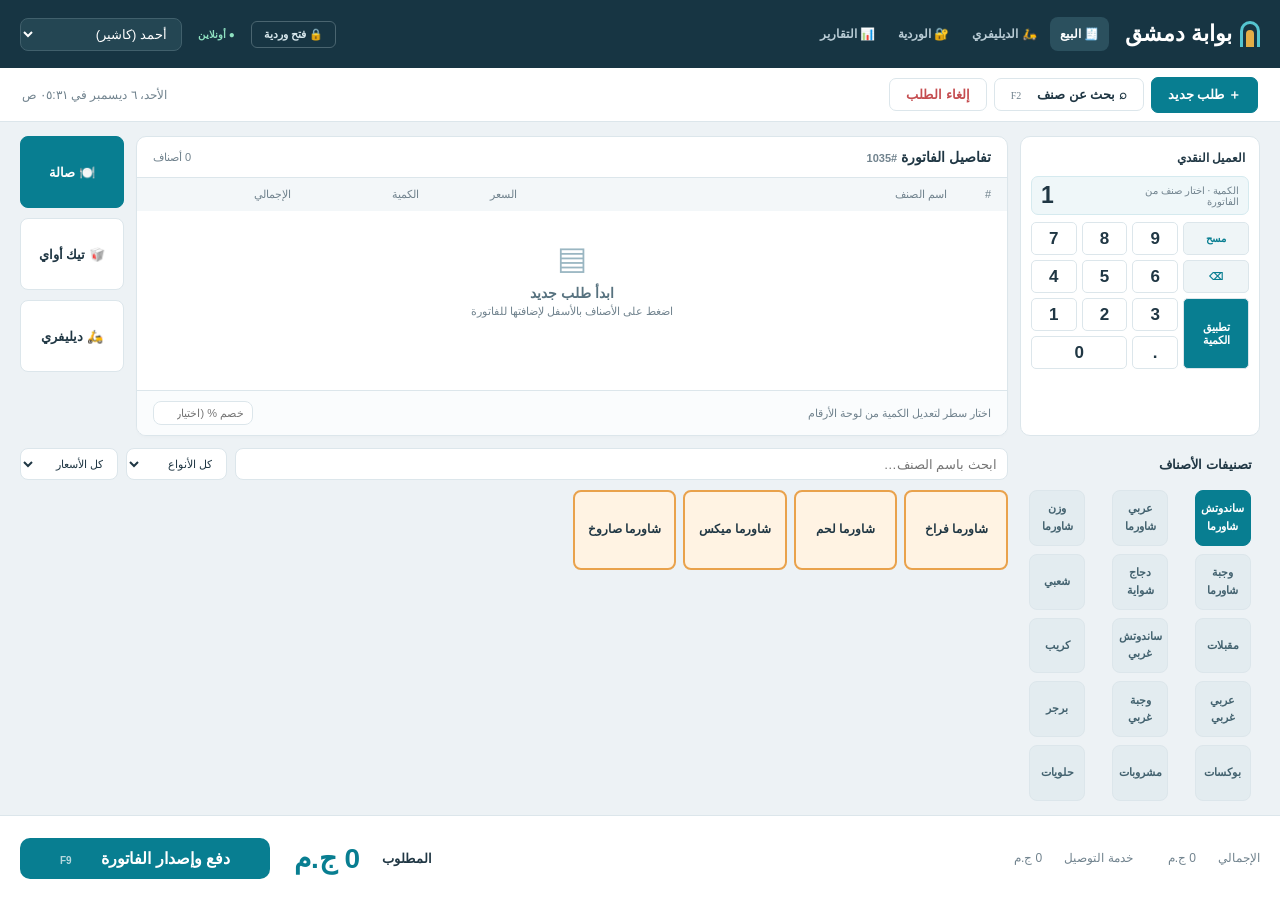
==== Bawabet-Damascus-Demo.html @ 47b2bdc2 "Add restaurant POS demo with responsive mobile and tablet layouts" ====
<!DOCTYPE html>
<html lang="ar" dir="rtl">
<head>
<meta charset="utf-8">
<meta name="viewport" content="width=device-width, initial-scale=1, viewport-fit=cover">
<title>بوابة دمشق - نظام الكاشير</title>
<style>
:root{--bg:#ffffff;color-scheme:light;--card:#fff;--tx:#1d2330;--mu:#6b7385;--bd:#e3e6ec;--pr:#0f6b57;--pr2:#e6f3ef;--sf:#e0a100;--ok:#2f9e44;--bad:#e03131;--vf:#e60000;box-sizing:border-box;padding-top:env(safe-area-inset-top,0px);padding-bottom:env(safe-area-inset-bottom,0px)}
*{box-sizing:border-box}html{scroll-padding-top:env(safe-area-inset-top,0px)}
body{margin:0;font-family:Cairo,Tahoma,sans-serif;background:var(--bg);color:var(--tx);font-size:14px}
button,input,select,textarea{font-family:inherit;font-size:inherit;color:var(--tx)}
header{background:var(--card);border-bottom:1px solid var(--bd);display:flex;gap:10px;align-items:center;padding:8px 14px;flex-wrap:wrap;position:sticky;top:env(safe-area-inset-top,0px);z-index:5}
.logo{font-family:'Reem Kufi',Cairo,sans-serif;font-weight:600;color:var(--pr);font-size:21px;display:flex;align-items:center;gap:8px}.arch{width:20px;height:26px;border:3px solid var(--pr);border-bottom:0;border-radius:12px 12px 0 0;display:inline-block;position:relative}.arch:after{content:"";position:absolute;inset:6px 3px 0;background:var(--sf);border-radius:6px 6px 0 0}
nav{display:flex;gap:4px;flex:1;overflow-x:auto}
nav button{border:0;background:none;padding:8px 14px;border-radius:8px;cursor:pointer;font-weight:600;color:var(--mu);white-space:nowrap}
nav button.on{background:var(--pr2);color:var(--pr)}
select,input,textarea{background:var(--card);border:1px solid var(--bd);border-radius:8px;padding:7px 10px}
textarea{resize:none}
.view{display:none;padding:12px}.view.on{display:block}
#v-pos.on{display:grid;grid-template-columns:1fr 360px;gap:12px;height:calc(100dvh - 72px)}
.left{display:flex;flex-direction:column;min-height:0}
.filters{display:flex;gap:8px;flex-wrap:wrap;margin-bottom:8px}
.filters input{flex:1;min-width:160px}
.chips{display:flex;gap:6px;overflow-x:auto;padding-bottom:8px}
.chip{border:1px solid var(--bd);background:var(--card);padding:6px 14px;border-radius:20px;cursor:pointer;white-space:nowrap;font-weight:600}
.chip.on{background:var(--pr);color:#fff;border-color:var(--pr)}
.grid{display:grid;grid-template-columns:repeat(auto-fill,minmax(150px,1fr));gap:8px;overflow:auto;align-content:start;flex:1}
.prod{background:var(--card);border:1px solid var(--bd);border-radius:12px;padding:10px;cursor:pointer;text-align:center;position:relative}
.prod:hover{border-color:var(--pr)}.prod.off{opacity:.4;pointer-events:none}
.prod .em{font-size:30px;width:56px;height:56px;margin:0 auto;display:grid;place-items:center;background:var(--pr2);border-radius:28px 28px 8px 8px}.prod b{display:block;margin:4px 0;font-size:13px}.prod .pr{color:var(--pr);font-weight:700}
.tag{position:absolute;top:6px;left:6px;font-size:10px;padding:1px 6px;border-radius:8px;background:var(--pr2);color:var(--pr)}
.tag.s{background:var(--bd);color:var(--mu)}.av{font-size:11px;color:var(--mu)}
.szs{display:flex;gap:4px;margin-top:6px}.szs button{flex:1;padding:6px 2px;border:1px solid var(--pr);background:var(--pr2);color:var(--pr);border-radius:8px;cursor:pointer;font-weight:700;font-size:12px}.szs button:disabled{opacity:.35}
.cart{background:var(--card);border:1px solid var(--bd);border-radius:12px;display:flex;flex-direction:column;min-height:0;padding:10px}
.seg{display:flex;gap:4px;margin-bottom:8px}
.seg button{flex:1;padding:7px;border:1px solid var(--bd);background:none;border-radius:8px;cursor:pointer;font-weight:600}
.seg button.on{background:var(--pr);color:#fff;border-color:var(--pr)}
.dfields{display:none;gap:6px;flex-direction:column;margin-bottom:8px}.dfields.on{display:flex}
.items{flex:1;overflow:auto;border-top:1px solid var(--bd);border-bottom:1px solid var(--bd);margin:4px 0}
.row{display:flex;align-items:center;gap:6px;padding:7px 0;border-bottom:1px dashed var(--bd)}
.row .n{flex:1}.q{display:flex;align-items:center;gap:4px}
.q button{width:26px;height:26px;border-radius:6px;border:1px solid var(--bd);background:none;cursor:pointer}
.tot div{display:flex;justify-content:space-between;padding:2px 0}.tot .g{font-size:20px;font-weight:700;color:var(--pr)}
.btn{border:0;background:var(--pr);color:#fff;padding:12px;border-radius:10px;font-weight:700;cursor:pointer;width:100%;margin-top:6px}
.btn.g{background:none;color:var(--bad);border:1px solid var(--bd);padding:8px}
.btn.in{width:auto;padding:8px 16px;margin:0}
.empty{text-align:center;color:var(--mu);padding:30px 0}
.cards{display:grid;grid-template-columns:repeat(auto-fill,minmax(210px,1fr));gap:10px;margin-bottom:12px}
.k{background:var(--card);border:1px solid var(--bd);border-radius:12px;padding:12px}
.k small{color:var(--mu)}.k .v{font-size:22px;font-weight:700;margin-top:4px}
.box{background:var(--card);border:1px solid var(--bd);border-radius:12px;padding:12px;margin-bottom:12px;overflow-x:auto}
.box h3{margin:0 0 8px;font-size:15px}
table{width:100%;border-collapse:collapse;min-width:420px}th,td{text-align:right;padding:8px;border-bottom:1px solid var(--bd)}th{color:var(--mu);font-weight:600;font-size:12px}
.bad{color:var(--bad);font-weight:700}.ok{color:var(--ok);font-weight:700}
.bar{height:8px;background:var(--pr);border-radius:4px}
.sm{padding:5px 10px;border:1px solid var(--bd);background:none;border-radius:6px;cursor:pointer}
.sf{display:flex;gap:6px;flex-wrap:wrap;margin-bottom:8px}.sf input,.sf select{flex:1;min-width:110px}
.hint{color:var(--mu);font-size:12px;margin-bottom:6px}
.mod{position:fixed;inset:0;background:#0007;display:none;align-items:center;justify-content:center;z-index:20;padding:12px}.mod.on{display:flex}
.mb{background:var(--card);border-radius:14px;padding:16px;width:100%;max-width:400px;max-height:90vh;overflow:auto}
#em .mb{max-width:480px}
.pay{display:flex;gap:8px;margin:10px 0}.pay button{flex:1;padding:14px;border-radius:10px;border:2px solid var(--bd);background:none;cursor:pointer;font-weight:700}
.pay button.on{border-color:var(--pr);background:var(--pr2)}.pay .vf.on{border-color:var(--vf);background:#e600001a}
.mb input,.mb select{width:100%;margin:4px 0}.mb input[type=checkbox]{width:auto;margin:6px 0 6px 6px}
.vb{border:1px solid var(--bd);border-radius:10px;padding:8px;margin:8px 0}
.ir{display:flex;gap:4px;align-items:center;margin:4px 0}.ir select{flex:1;min-width:0;width:auto}.ir input{width:80px}
.rc{font-family:monospace;font-size:13px;white-space:pre-wrap;direction:rtl}
.two{display:grid;grid-template-columns:1fr 1fr;gap:12px}
.hint{white-space:pre-line}.mb label.hint{display:block;margin-top:6px}
.shb{border:1px solid var(--bd);background:var(--card);padding:6px 12px;border-radius:20px;font-weight:700;cursor:pointer}.shb.on{background:var(--pr2);border-color:var(--pr);color:var(--pr)}
.net{font-size:12px;font-weight:700;cursor:pointer;color:var(--ok)}.net.off{color:var(--bad)}
.st{display:flex;gap:8px;align-items:center;padding:8px 0;border-bottom:1px solid var(--bd)}.st i{font-style:normal;font-weight:700}
.mbar{display:none}:focus-visible{outline:3px solid var(--sf);outline-offset:2px}
@media (pointer:coarse){.q button{width:36px;height:36px}.sm{padding:9px 12px}nav button,.chip,.seg button{padding-top:10px;padding-bottom:10px}}
@media (max-width:860px){#v-pos.on{grid-template-columns:1fr;height:auto;padding-bottom:72px}.grid{max-height:none;overflow:visible}.two{grid-template-columns:1fr}.cart{order:2}header{gap:6px;padding:6px 10px}.mbar{display:flex;position:fixed;bottom:0;inset-inline:0;padding:12px 14px calc(12px + env(safe-area-inset-bottom,0px));background:var(--pr);color:#fff;justify-content:space-between;font-weight:700;z-index:6;cursor:pointer}.view{padding:10px 8px}.mb{padding:12px}.cards{grid-template-columns:1fr 1fr}.sf input,.sf select{min-width:45%}}
@media (prefers-reduced-motion:reduce){*{scroll-behavior:auto!important}}
</style>
<style>
:root{--bg:#edf2f5;--card:#fff;--tx:#203744;--mu:#71838e;--bd:#dce6eb;--pr:#087e91;--pr2:#e5f5f7;--sf:#e5ae46;--ok:#16816b;--bad:#c54d50}
body{font-size:13px}button{transition:background .12s,border-color .12s}button:disabled{cursor:not-allowed;opacity:.45}button:hover:not(:disabled){filter:brightness(.97)}
header{background:#173543;color:#fff;padding:10px 20px;gap:16px;min-height:68px;border:0}.logo{color:#fff;font-size:22px;white-space:nowrap}.arch{border-color:#55c5d0}.arch:after{background:#e5ae46}nav{gap:3px}nav button{color:#b8cbd4;font-size:12px;padding:10px}nav button.on{background:#2b505e;color:#fff}header #user{background:#244653;color:#fff;border-color:#41606c;max-width:180px}header .shb{border-radius:6px;background:transparent;color:#d8e8ed;border-color:#4a6570;font-size:11px}header .shb.on{background:#244e4c;color:#8ee0c0}header .net{color:#8ee0c0;font-size:10px;white-space:nowrap}
.workspace-bar{display:flex;justify-content:space-between;align-items:center;padding:13px 22px;background:#fff;border-bottom:1px solid var(--bd);gap:12px}.workspace-title{font-size:16px;font-weight:700}.workspace-title small{font-size:11px;color:var(--mu);font-weight:400;margin-right:12px}.workspace-time{font-size:12px;color:var(--mu)}
#v-pos.on{display:grid;grid-template-columns:minmax(0,1fr) 340px;grid-template-rows:42px minmax(300px,43vh) minmax(280px,1fr);gap:12px;padding:14px 20px;height:calc(100dvh - 122px);min-height:760px;direction:ltr}
#v-pos>*{direction:rtl;min-width:0}.pos-tools{grid-column:1/-1;display:flex;align-items:center;justify-content:space-between;gap:12px}.tool-group{display:flex;gap:7px;align-items:center}.tool-btn{background:#fff;border:1px solid var(--bd);border-radius:7px;padding:8px 16px;cursor:pointer;font-weight:700}.tool-btn.primary{background:var(--pr);color:#fff;border-color:var(--pr)}.tool-btn.danger{color:var(--bad)}.tool-btn kbd{font:10px Tahoma;color:var(--mu);margin-right:12px}.order-state{font-size:11px;color:var(--mu)}.order-state i{display:inline-block;width:7px;height:7px;border-radius:50%;background:var(--sf);margin-left:5px}
.cart{grid-column:1;grid-row:2;padding:0;border-radius:10px;overflow:hidden;order:initial;box-shadow:0 2px 3px #17354304}.invoice-head{display:flex;align-items:center;justify-content:space-between;padding:12px 16px;border-bottom:1px solid var(--bd)}.invoice-head b{font-size:14px}.invoice-head span{color:var(--mu);font-size:11px}.invoice-cols{display:grid;grid-template-columns:36px minmax(100px,1fr) 90px 120px 100px 30px;gap:8px;background:#f3f7f9;color:var(--mu);padding:10px 16px;font-size:11px}.items{margin:0;border:0;min-height:110px}.row{display:grid;grid-template-columns:36px minmax(100px,1fr) 90px 120px 100px 30px;gap:8px;padding:12px 16px;border-bottom:1px solid #edf2f5;cursor:pointer}.row.selected{background:#eaf7f9;box-shadow:inset -3px 0 var(--pr)}.row .n{font-weight:700}.row .n small{font-weight:400}.row .q{justify-content:flex-start}.q button{width:29px;height:29px;background:#fff}.line-index{color:var(--mu);font-size:11px}.line-delete{border:0;color:#bb6b70;background:transparent;font-size:19px;cursor:pointer}.empty{padding:28px 12px}.empty-symbol{display:block;font-size:32px;color:#9ab6c2;margin-bottom:8px}.empty strong{display:block;font-size:14px;color:#57727f}.empty small{display:block;font-size:11px;margin-top:4px}.invoice-footer{border-top:1px solid var(--bd);background:#fafcfd;display:flex;align-items:center;justify-content:space-between;padding:10px 16px;color:var(--mu);font-size:11px}.invoice-footer input{width:100px;padding:5px 8px;font-size:11px;margin:0!important}
.pos-side{grid-column:2;grid-row:2;display:flex;flex-direction:column;border:1px solid var(--bd);border-radius:10px;background:#fff;padding:12px;min-height:0;overflow:auto;gap:8px}.seg{margin:0;background:#f0f5f7;padding:3px;border-radius:7px;gap:2px}.seg button{font-size:11px;padding:7px 3px;border:0}.customer-strip{display:flex;align-items:center;justify-content:space-between;font-size:12px;padding:4px}.customer-strip small{color:var(--mu)}.dfields{margin:0}.dfields input,.dfields textarea,.dfields select{font-size:11px;padding:6px}.quantity-screen{display:flex;justify-content:space-between;align-items:center;background:#eff7f9;border:1px solid #d5eaef;border-radius:7px;padding:7px 12px}.quantity-screen label{font-size:10px;color:var(--mu)}.quantity-screen input{width:100px;background:none;border:0;font-size:23px;font-weight:700;text-align:left;padding:0;outline:none}.keypad{display:grid;grid-template-columns:repeat(3,1fr) 66px;gap:5px;direction:ltr}.keypad button{min-height:35px;border:1px solid var(--bd);border-radius:5px;background:#fff;font-size:17px;font-weight:700;cursor:pointer}.keypad button.key-action{font-size:10px;background:#eff5f7;color:var(--pr)}.keypad button.key-apply{grid-row:span 2;background:var(--pr);color:#fff;font-size:11px}.keypad button.zero{grid-column:span 2}
.left{grid-column:1/-1;grid-row:3;display:grid;grid-template-columns:minmax(0,1fr) 164px;grid-template-rows:auto minmax(0,1fr);gap:10px;direction:ltr!important}.filters{grid-column:1;grid-row:1;direction:rtl;margin:0;flex-wrap:nowrap}.filters input{min-width:100px;background:#fff}.filters select{font-size:11px;max-width:145px}.catalog-label{grid-column:2;grid-row:1;align-self:center;direction:rtl;font-weight:700;padding:0 8px}#lowb{grid-column:1/-1;grid-row:3;direction:rtl}.chips{grid-column:2;grid-row:2;display:flex;flex-direction:column;overflow:auto;gap:7px;padding:0;direction:rtl}.chip{border-radius:7px;min-height:50px;text-align:right;padding:10px 15px;background:#e3ecf0;color:#43626f;white-space:normal}.chip.on{background:#087e91;color:#fff;border-color:#087e91}.grid{grid-column:1;grid-row:2;direction:rtl;grid-template-columns:repeat(auto-fill,minmax(150px,1fr));gap:9px;overflow:auto;align-content:start;padding-bottom:5px}.prod{border-radius:8px;min-height:104px;text-align:right;padding:13px;background:#fff;border-color:#d6e4e9}.prod:hover{background:#f5fcfd;border-color:#67adbb}.prod .em{display:none}.prod .tag{position:static;display:inline-block;font-size:9px;padding:1px 6px;border-radius:3px;margin-bottom:3px}.prod b{font-size:12px;line-height:1.7;margin:2px 0 6px}.prod .pr{font-size:17px}.prod .av{font-size:9px}.szs button{font-size:10px;border-color:#c7e3e8;border-radius:5px;padding:6px 3px}
.checkout-dock{position:sticky;bottom:0;background:#fff;border-top:1px solid var(--bd);padding:11px 20px;display:flex;gap:24px;align-items:center;z-index:7;direction:rtl}.checkout-dock .tot{display:flex;align-items:center;flex:1;gap:35px}.checkout-dock .tot>div{display:flex;gap:22px;align-items:center;color:var(--mu);font-size:12px}.checkout-dock .tot .g{font-size:13px;color:var(--tx);margin-right:auto}.checkout-dock .tot .g #t3{font-size:28px;color:var(--pr);font-weight:700}.checkout-dock .btn{width:250px;margin:0;font-size:16px;padding:11px}.checkout-dock .btn small{font-size:10px;opacity:.7;margin-right:25px}.mbar{display:none!important}.box{padding:20px;border-radius:9px}.box h3{font-size:16px;margin-bottom:16px}.k{padding:17px;border-radius:8px}.view:not(#v-pos){padding:20px}th{background:#f1f6f8}td,th{padding:12px}tr:last-child td{border-bottom:0}.mb{box-shadow:0 20px 80px #16354230;border:1px solid #dce6eb;border-radius:12px;padding:24px}.mb h3{color:var(--pr)}.mod{background:#15384666;backdrop-filter:blur(3px)}
@media(min-width:1100px){body:has(#v-pos.on){height:100dvh;overflow:hidden}#v-pos.on{height:calc(100dvh - 207px);min-height:0;grid-template-rows:38px minmax(300px,43%) minmax(0,1fr)}.checkout-dock{height:85px}.workspace-bar{height:54px}}
@media(max-width:1099px){header{flex-wrap:wrap;padding:10px 12px;gap:8px}nav{order:3;flex-basis:100%}#v-pos.on{height:auto;min-height:0;grid-template-columns:minmax(0,1fr) 300px;grid-template-rows:42px 390px auto;padding:12px}.left{min-height:340px}.grid{overflow:visible}.checkout-dock{gap:12px;padding:10px 12px}.checkout-dock .tot{gap:12px}.checkout-dock .tot>div{gap:8px}.checkout-dock .btn{width:180px}.workspace-title small{display:none}.invoice-cols,.row{grid-template-columns:20px minmax(85px,1fr) 65px 94px 75px 20px;gap:5px;padding-right:10px;padding-left:10px}}
@media(max-width:720px){.workspace-bar{padding:10px 12px}.workspace-time{font-size:10px}#v-pos.on{display:flex;flex-direction:column;padding:10px;gap:10px}.pos-tools{flex-wrap:wrap;min-height:42px}.tool-btn{font-size:11px;padding:7px 10px}.order-state{display:none}.cart{min-height:270px;max-height:380px}.pos-side{overflow:visible;display:grid;grid-template-columns:1fr 1fr;gap:10px}.pos-side .seg,.pos-side .customer-strip,.pos-side .dfields{grid-column:1/-1}.quantity-screen{flex-direction:column;justify-content:center}.keypad button{min-height:38px}.left{display:flex;flex-direction:column;min-height:0}.catalog-label{display:none}.chips{flex-direction:row;order:1}.chip{min-height:42px;white-space:nowrap}.filters{order:0;flex-wrap:wrap}.filters input{flex-basis:100%}.filters select{flex:1;max-width:none}.grid{order:2;grid-template-columns:repeat(2,minmax(0,1fr))}.checkout-dock{flex-wrap:wrap;gap:8px}.checkout-dock .tot{flex-basis:100%;gap:10px}.checkout-dock .tot>div{font-size:10px}.checkout-dock .tot .g{font-size:11px}.checkout-dock .tot .g #t3{font-size:22px}.checkout-dock .btn{width:100%;padding:9px}.invoice-cols,.row{grid-template-columns:18px minmax(65px,1fr) 55px 84px 63px 16px;font-size:10px;gap:3px}.row .n{font-size:10px}.row .q{gap:3px}.q button{width:24px;height:28px}.invoice-head{padding:10px}.tool-btn kbd{display:none}.pos-side .dfields:not(.on){display:none}}
@media(max-width:720px){.pos-tools{order:0}.cart{order:1}.pos-side{order:2}.left{order:3}.tool-group{flex-wrap:wrap}header .logo{font-size:18px}header #user{max-width:145px}header nav{min-width:0}header{gap:7px}.invoice-head{flex-wrap:wrap;gap:6px}.filters select{min-width:0}.workspace-title{white-space:nowrap}.workspace-time{max-width:46%;text-align:left}.quantity-screen input{max-width:100%}}
.invoice-area{grid-column:1;grid-row:2;display:grid;grid-template-columns:104px minmax(0,1fr);gap:12px;direction:ltr!important;min-height:0}
.invoice-area .cart{grid-column:2;grid-row:1;direction:rtl;min-width:0;order:initial}
.order-types{grid-column:1;grid-row:1;direction:rtl;min-width:0}.order-types .seg{display:flex;flex-direction:column;background:transparent;padding:0;gap:10px}.order-types .seg button{flex:none;width:100%;min-height:72px;border:1px solid var(--bd);border-radius:8px;background:#fff;color:var(--tx);font-size:13px;font-weight:700}.order-types .seg button.on{background:var(--pr);color:#fff;border-color:var(--pr)}
.left{grid-template-columns:minmax(0,1fr) 340px;column-gap:12px}.chips{display:grid;grid-template-columns:repeat(3,minmax(0,1fr));gap:9px;align-content:start;overflow:visible;flex-direction:initial}.chip{aspect-ratio:1;min-height:0;min-width:0;display:flex;align-items:center;justify-content:center;text-align:center;padding:8px;font-size:13px;white-space:normal;border-radius:8px}
@media(max-width:1099px) and (min-width:721px){.left{grid-template-columns:minmax(0,1fr) 300px}.invoice-area{grid-template-columns:80px minmax(0,1fr);gap:8px}.order-types .seg button{font-size:11px}.invoice-cols,.row{grid-template-columns:18px minmax(60px,1fr) 55px 84px 62px 18px;gap:3px;font-size:10px}.invoice-footer{flex-wrap:wrap;gap:6px}}
@media(max-width:720px){.invoice-area{order:1;display:grid;grid-template-columns:68px minmax(0,1fr);gap:7px}.invoice-area .cart{min-height:270px;max-height:380px}.order-types .seg{gap:7px}.order-types .seg button{min-height:68px;font-size:10px;padding:6px 3px}.invoice-area .invoice-cols,.invoice-area .row{grid-template-columns:14px minmax(45px,1fr) 40px 65px 46px 14px;padding-inline:5px;gap:2px;font-size:9px}.invoice-area .row .n{font-size:9px}.invoice-area .q{gap:2px}.invoice-area .q button{width:20px;height:26px}.invoice-footer{flex-wrap:wrap;gap:6px;padding:8px}.invoice-head b{font-size:12px}.chips{display:grid;grid-template-columns:repeat(3,minmax(0,1fr));overflow:visible;order:1}.chip{aspect-ratio:1;min-height:0;white-space:normal}.catalog-label{display:block;order:0;padding-top:8px}.filters{order:-1}}
.szs{flex-wrap:wrap}.szs button{flex:1 1 42%;min-height:34px}.product-description{display:block;color:var(--mu);font-size:10px;line-height:1.9;margin-top:6px}.prod:has(.product-description){min-height:180px}
/* Fit five rows of square categories without a category scrollbar. */
@media(min-width:1100px){body:has(#v-pos.on){height:100dvh;overflow:hidden}#v-pos.on{height:calc(100dvh - 207px);min-height:0;grid-template-rows:38px 300px minmax(0,1fr)}.left{min-height:0;grid-template-rows:32px minmax(0,1fr)}.chips{justify-items:center}.chip{width:min(100%,clamp(44px,calc((100dvh - 675px) / 5),107px));font-size:11px;padding:4px}.grid{max-height:none}}
.workspace-bar{padding-block:8px;min-height:54px}.workspace-bar .pos-tools{flex:1;min-width:0}.workspace-time{white-space:nowrap}.order-state{display:none}
#v-pos.on{grid-template-rows:300px minmax(0,1fr)}.invoice-area,.pos-side{grid-row:1}.left{grid-row:2}
.grid{grid-template-columns:repeat(auto-fill,minmax(155px,1fr));align-content:start;overflow:auto}.prod{display:flex;align-items:center;justify-content:center;min-height:88px;padding:12px;text-align:center;border:1px solid var(--bd);background:#fff;font-family:inherit}.prod.compound{border:2px solid #e9a24c}.prod.compound:hover{border-color:#d68522;background:#fff9f0}.prod b{font-size:17px;line-height:1.65;margin:0;font-weight:700}.prod:disabled{opacity:.4}
.chips{align-content:start;align-items:start;grid-auto-rows:max-content;justify-items:stretch;gap:8px}.chip{width:100%;aspect-ratio:1;font-size:12px;padding:7px;line-height:1.6}
.variant-popup{position:fixed;z-index:30;direction:rtl;background:#fff;border:1px solid #d9e5e9;border-top:3px solid #e9a24c;border-radius:10px;box-shadow:0 10px 36px #17354330;padding:16px}.variant-popup>b{display:block;font-size:15px;padding-left:25px;margin-bottom:12px}.variant-close{position:absolute;left:9px;top:7px;border:0;background:transparent;font-size:24px;color:var(--mu);cursor:pointer}.variant-options{display:grid;grid-template-columns:repeat(3,minmax(0,1fr));gap:7px}.variant-options button{border:1px solid #bcdde4;background:var(--pr2);color:var(--pr);border-radius:7px;padding:13px 5px;font-weight:700;cursor:pointer;min-height:50px}.variant-options button:hover{background:var(--pr);color:#fff}
@media(min-width:1100px){#v-pos.on{grid-template-rows:260px minmax(0,1fr);grid-template-columns:minmax(0,1fr) clamp(240px,calc((100dvh - 560px) * .6 + 30px),370px)}.left{grid-template-columns:minmax(0,1fr) clamp(240px,calc((100dvh - 560px) * .6 + 30px),370px);grid-template-rows:32px minmax(0,1fr)}.chip{font-size:12px}.pos-side{padding:10px;gap:7px}.customer-strip small{display:none}.keypad button{min-height:33px}.quantity-screen{padding:5px 9px}}
@media(min-width:721px) and (max-width:1099px){#v-pos.on{grid-template-rows:300px auto}.left{min-height:550px}.chip{width:100%;font-size:12px}.workspace-bar{flex-wrap:wrap}}
@media(max-width:720px){.workspace-bar{flex-wrap:wrap;gap:5px}.workspace-bar .pos-tools{flex-basis:100%}.workspace-time{max-width:none;font-size:10px}.prod b{font-size:16px}.prod{min-height:85px}.chips{align-self:stretch}.chip{width:100%;font-size:12px}.pos-side{order:2}.left{order:3}}
@media(min-width:1100px){.chips{height:100%;grid-template-rows:repeat(5,minmax(0,1fr));align-content:stretch}.chip{height:100%;width:auto;max-width:100%;aspect-ratio:1;justify-self:center;padding:4px;font-size:11px}}
@media(min-width:1100px) and (max-height:820px){body:has(#v-pos.on){height:auto;overflow:auto}#v-pos.on{height:auto;min-height:calc(100dvh - 207px);grid-template-rows:260px 440px}.chips{height:auto;grid-template-rows:none;grid-auto-rows:max-content}.chip{width:100%;height:auto}}
.prod.compound{background:#fff3e3;border-color:#e9a24c}.prod.compound:hover{background:#ffe7c7;border-color:#d68522}
.grid{grid-template-columns:repeat(9,minmax(0,1fr));grid-auto-rows:80px;gap:7px;align-content:start;align-items:stretch}.prod{height:80px;min-height:80px;min-width:0;padding:7px;overflow-wrap:anywhere}.prod b{font-size:12px;line-height:1.65;margin:0}.grid>.empty{grid-column:1/-1}
@media(min-width:721px) and (max-width:1099px){.grid{grid-template-columns:repeat(5,minmax(0,1fr))}}
@media(max-width:720px){.grid{grid-template-columns:repeat(3,minmax(0,1fr))}.prod b{font-size:12px}}
.order-info[hidden]{display:none!important}.order-info{grid-column:2;grid-row:1;min-height:0;overflow:auto;background:#fff;border:1px solid var(--bd);border-radius:10px;padding:12px;direction:rtl}.order-info h3{font-size:14px;margin:0 0 10px}.order-info .dfields{display:flex;gap:4px}.order-info label{font-size:10px;color:var(--mu)}.order-info input,.order-info textarea,.order-info select{width:100%;min-width:0}.customer-strip{flex-wrap:wrap;gap:5px}.customer-strip .sm{font-size:10px}.customer-strip [hidden]{display:none}
@media(min-width:1100px){#v-pos.delivery-mode{grid-template-columns:minmax(0,1fr) 210px clamp(240px,calc((100dvh - 560px) * .6 + 30px),370px)}.delivery-mode .pos-side{grid-column:3}.delivery-mode .invoice-cols,.delivery-mode .row{grid-template-columns:20px minmax(65px,1fr) 65px 90px 75px 20px;gap:5px;padding-inline:10px;font-size:11px}.delivery-mode .invoice-footer{flex-wrap:wrap;gap:4px}}
@media(min-width:721px) and (max-width:1099px){#v-pos.delivery-mode{grid-template-rows:300px auto auto}.order-info{grid-column:1/-1;grid-row:2;max-height:none}.delivery-mode .left{grid-row:3}.order-info .dfields{display:grid;grid-template-columns:110px minmax(0,1fr);align-items:center}}
@media(max-width:720px){.order-info{order:2;max-height:none}.delivery-mode .pos-side{order:3}.delivery-mode .left{order:4}}
@media(min-width:1100px){.order-info{padding:8px 10px}.order-info h3{margin-bottom:5px;line-height:1.5}.order-info .dfields{gap:2px}.order-info label{font-size:9px;line-height:12px}.order-info input,.order-info select{height:25px;padding:3px 7px;line-height:1.4}.order-info textarea{height:30px;padding:3px 7px;line-height:1.4}}
.order-summary{margin:8px 0 12px;display:grid;grid-template-columns:48px minmax(0,1fr);gap:7px;font-size:11px;line-height:1.6}.order-summary dt{color:var(--mu)}.order-summary dd{margin:0;font-weight:600;overflow-wrap:anywhere;white-space:pre-wrap}.order-info>.sm{width:100%;color:var(--pr);background:var(--pr2);border-color:#c7e3e8}
@media print{body>*{display:none!important}#rm{display:block!important;position:static;background:#fff}#rm .mb{box-shadow:none;border:0;max-width:none}#rm button{display:none}}

@media(min-width:721px) and (max-width:1099px){#v-pos.on{grid-template-columns:minmax(0,1fr) 330px}.left{grid-template-columns:minmax(0,1fr) 330px}}

/* Keep the invoice readable and touch controls usable at narrow widths. */
:focus-visible{outline:3px solid #e5ae46;outline-offset:3px}
.view,.pos-side,.checkout-dock,.checkout-dock .tot{min-width:0}
.row .n{overflow-wrap:anywhere}
@media(prefers-reduced-motion:reduce){*,*::before,*::after{transition:none!important;scroll-behavior:auto!important}}
@media(min-width:721px) and (max-width:1099px){
  #v-pos.on{grid-template-columns:minmax(0,1fr) 270px}
  .left{grid-template-columns:minmax(0,1fr) 240px}
  .invoice-area{grid-template-columns:minmax(0,1fr);grid-template-rows:auto minmax(0,1fr)}
  .order-types{grid-column:1;grid-row:1}.order-types .seg{flex-direction:row}
  .order-types .seg button{min-height:44px;flex:1}
  .invoice-area .cart{grid-column:1;grid-row:2}
  .invoice-area .invoice-cols,.invoice-area .row{grid-template-columns:minmax(70px,1fr) 48px 92px 55px 28px}
  .invoice-area .line-index,.invoice-area .invoice-cols>span:first-child{display:none}
  .grid{grid-template-columns:repeat(auto-fit,minmax(100px,1fr))}
}
@media(max-width:720px){
  header .net{white-space:normal}header nav button{min-height:44px}
  .workspace-title{white-space:normal}.tool-btn{min-height:44px}
  .invoice-area{grid-template-columns:minmax(0,1fr);grid-template-rows:auto auto}
  .order-types{grid-column:1;grid-row:1}.order-types .seg{flex-direction:row}
  .order-types .seg button{flex:1;min-height:46px;font-size:12px}
  .invoice-area .cart{grid-column:1;grid-row:2;min-height:280px;max-height:440px}
  .invoice-area .invoice-cols,.invoice-area .row{grid-template-columns:minmax(60px,1fr) 102px 58px 32px;gap:5px;padding:10px 8px;font-size:11px;align-items:center}
  .invoice-area .line-index,.invoice-area .invoice-cols>span:first-child,
  .invoice-area .row>span:nth-child(3),.invoice-area .invoice-cols>span:nth-child(3){display:none}
  .invoice-area .row .n{font-size:12px}
  .invoice-area .q{justify-content:space-between;gap:3px}.invoice-area .q button{width:34px;height:40px}
  .line-delete{min-height:40px;width:32px}.invoice-footer{font-size:11px}
  .pos-side{grid-template-columns:minmax(0,1fr);padding:12px}
  .quantity-screen{flex-direction:row;justify-content:space-between}
  .keypad button{min-height:44px}.filters input,.filters select,.order-info input,.order-info select{font-size:16px;min-height:44px}
  .order-info textarea{font-size:16px;min-height:72px}
  .checkout-dock{padding-bottom:max(10px,env(safe-area-inset-bottom));height:auto}
  .checkout-dock .tot{flex-wrap:wrap;gap:4px 14px}.checkout-dock .tot>div{gap:6px}
  .checkout-dock .btn{min-height:48px}.two{grid-template-columns:minmax(0,1fr)}
  .view:not(#v-pos){padding:10px}.box{padding:12px}.mb{padding:16px;max-width:100%}
}

@media(min-width:1100px){#v-pos.on{grid-template-rows:300px minmax(0,1fr)}}

</style>
</head>
<body>
<header>
  <span class="logo"><i class="arch"></i>بوابة دمشق</span>
  <nav id="nav">
    <button data-v="pos" class="on">🧾 البيع</button>
    <button data-v="items">🍽️ الأصناف</button>
    <button data-v="stock">📦 المخزن</button>
    <button data-v="del">🛵 الديليفري</button>
    <button data-v="shift">🔐 الوردية</button>
    <button data-v="rep">📊 التقارير</button>
    <button data-v="day">🗓️ إقفال اليوم</button>
  <button data-v="ctl">⚙️ لوحة التحكم</button></nav>
  <button class="shb" id="shb" onclick="shiftBtn()"></button><span class="net" id="net" onclick="toggleNet()" title="اضغط لمحاكاة قطع النت"></span><select id="user" title="تبديل المستخدم (للعرض فقط)"></select>
</header>

<section id="v-pos" class="view on">
  <div class="left">
    <div id="lowb" class="hint" style="color:var(--bad);font-weight:700;display:none"></div><div class="filters">
      <input id="q" placeholder="🔍 ابحث عن صنف...">
      <select id="ft"><option value="">كل الأنواع</option><option value="simple">أصناف عادية</option><option value="combo">أصناف مركبة</option></select>
      <select id="fp"><option value="">كل الأسعار</option><option value="0-30">أقل من 30</option><option value="30-100">30 – 100</option><option value="100-999">أكثر من 100</option></select>
    </div>
    <div class="chips" id="cats"></div>
    <div class="grid" id="grid"></div>
  </div>
  <div class="cart">
    <div class="seg" id="otype">
      <button data-t="dine" class="on">🍽️ صالة</button><button data-t="take">🥡 تيك أواي</button><button data-t="deliv">🛵 ديليفري</button>
    </div>
    <div class="dfields" id="dfields">
      <input id="dph" placeholder="رقم تليفون العميل">
      <input id="dad" placeholder="العنوان">
      <textarea id="dnt" rows="2" placeholder="ملاحظات على الطلب (مثال: من غير مخلل، الدور التالت...)"></textarea>
      <select id="ddr"></select>
    </div>
    <div class="items" id="items"></div>
    <input id="dsc" type="number" min="0" max="100" placeholder="خصم % (اختياري)" oninput="rCart()" style="margin-bottom:6px"><div class="tot">
      <div><span>الإجمالي</span><span id="t1">0</span></div>
      <div><span>خدمة التوصيل</span><span id="t2">0</span></div>
      <div class="g"><span>المطلوب</span><span id="t3">0</span></div>
    </div>
    <button class="btn" id="payb">💰 دفع</button>
    <button class="btn g" id="clr">إلغاء الطلب</button></div><div class="mbar" onclick="$('.cart').scrollIntoView({behavior:'smooth'})"><span id="mc">0 صنف</span><span id="mt">0</span>
  </div>
</section>

<section id="v-items" class="view">
  <div class="box">
    <div style="display:flex;justify-content:space-between;align-items:center;margin-bottom:8px"><h3 style="margin:0">إدارة الأصناف</h3><button class="btn in" id="nib" onclick="openEd(0)">+ صنف جديد</button></div>
    <div class="hint">الصنف المركب بتحدد مكوناته وكمية كل مكوّن، ولما يتباع بتتخصم المكونات من المخزن تلقائيًا. الصنف العادي مرتبط بخامة واحدة. ولو للصنف حجمين ليكل حجم سعره ومكوناته.</div>
    <table id="itt"></table>
  </div>
</section>

<section id="v-stock" class="view">
  <div class="cards" id="stk"></div>
  <div class="box"><h3>إضافة خامة جديدة للمخزن</h3>
    <div class="sf">
      <input id="sn" placeholder="اسم الخامة (مثال: لحمة شاورما)">
      <select id="su"></select>
      <input id="sq" type="number" placeholder="الرصيد الافتتاحي">
      <input id="sm" type="number" placeholder="الحد الأدنى للتنبيه">
      <button class="btn in" onclick="addStock()">+ إضافة</button>
    </div>
    <div class="hint">الكمية والحد الأدنى بوحدة الخامة (كيلو / لتر / قطعة...). في المكونات الكيلو بيتحسب بالجرام واللتر بالمللي.</div>
  </div>
  <div class="box"><h3>أرصدة المخزن</h3><table id="stt"></table></div>
  <div class="box"><h3>آخر حركات المخزن (إضافة / سحب)</h3><table id="mvt"></table></div>
</section>

<section id="v-del" class="view">
  <div class="cards" id="drv"></div>
  <div class="box"><h3>طلبات الديليفري اليوم</h3><table id="dlt"></table></div>
</section>

<section id="v-rep" class="view">
  <div class="cards" id="kp"></div>
  <div class="two">
    <div class="box"><h3>الأكثر مبيعًا</h3><div id="top"></div></div>
    <div class="box"><h3 id="h2">حساب الكاشيرية</h3><table id="byc"></table></div>
  </div>
  <div class="box" id="brb"><h3>حسابات الفروع</h3><table id="byb"></table></div>
  <div class="box"><h3>آخر الفواتير</h3><table id="lst"></table></div>
</section>

<section id="v-shift" class="view"><div class="cards" id="shk"></div><div class="box"><h3>الوردية والدرج</h3><div id="shc"></div></div><div class="box"><h3 id="shh">الورديات</h3><table id="sht"></table></div></section>
<section id="v-day" class="view"><div class="box"><h3 id="dyh"></h3><div id="dyc"></div></div><div class="box"><h3>مطابقة فودافون كاش</h3><table id="vft"></table></div><div class="box"><h3>سجل المراجعة (لا يتمسح)</h3><table id="alt"></table></div></section>
<section id="v-ctl" class="view"></section>
<div class="mod" id="gm"><div class="mb" id="gb"></div></div>
<div class="mod" id="pm"><div class="mb">
  <h3 style="margin:0">الدفع — <span id="pt"></span></h3>
  <div class="pay"><button data-p="cash" class="on">💵 كاش</button><button data-p="vf" class="vf">📱 فودافون كاش</button></div>
  <div id="pcash"><input id="rcv" type="number" placeholder="المبلغ المستلم"><div>الباقي: <b id="chg">0</b></div></div>
  <div id="pvf" style="display:none"><input id="vfn" placeholder="رقم عملية التحويل"><input id="vfw" inputmode="numeric" maxlength="4" placeholder="آخر 4 أرقام من محفظة العميل"></div>
  <button class="btn" id="conf">تأكيد وطباعة الفاتورة</button>
  <button class="btn g" onclick="cls('pm')">رجوع</button>
</div></div>
<div class="mod" id="rm"><div class="mb"><div class="rc" id="rtx"></div><button class="btn" onclick="cls('rm')">طلب جديد</button></div></div>
<div class="mod" id="em"><div class="mb" id="edb"></div></div>

<script>
const $=s=>document.querySelector(s),$$=s=>[...document.querySelectorAll(s)];
const f=n=>(Math.round(n*100)/100).toLocaleString('en')+' ج.م';
const cls=id=>$('#'+id).classList.remove('on'),opn=id=>$('#'+id).classList.add('on');
const BR=['فرع العاشر','فرع الزقازيق','فرع بلبيس'];
const USERS=[
 {id:1,n:'أحمد (كاشير)',r:'c',b:0},{id:2,n:'منى (كاشير)',r:'c',b:1},{id:3,n:'كريم (كاشير)',r:'c',b:2},
 {id:4,n:'مدير فرع العاشر',r:'b',b:0},{id:5,n:'مدير فرع الزقازيق',r:'b',b:1},{id:6,n:'المدير العام',r:'a',b:-1}];
const DRV=['محمود','ياسر','علي','حسن'];
// وحدة المخزن : [الوحدة الصغيرة للمكونات, المعامل]
const U={'كيلو':['جرام',1000],'لتر':['مللي',1000],'قطعة':['قطعة',1],'رغيف':['رغيف',1],'علبة':['علبة',1]};
const S0=(n,u,q,m)=>({n,u,q:q*U[u][1],m:m*U[u][1]});
let ST={bread:S0('عيش صاج','رغيف',300,60),beef:S0('لحمة شاورما','كيلو',25,5),chick:S0('فراخ شاورما','كيلو',30,6),toum:S0('ثومية','كيلو',10,2),veg:S0('خضار (طماطم/خيار/مخلل)','كيلو',15,3),fries:S0('بطاطس','كيلو',20,5),cheese:S0('جبنة','كيلو',6,1.5),pepsi:S0('بيبسي','علبة',120,30),water:S0('مياه','علبة',100,30),lemon:S0('عصير ليمون نعناع','لتر',15,4),bak:S0('بقلاوة','قطعة',60,15)};
const R=s=>s.split(',').map(x=>{const[a,b]=x.split(':');return[a,+b]});
let P=[
 {id:1,n:'ساندوتش شاورما لحمة',c:'ساندوتشات',e:'🌯',s:0,v:[{z:'صغير',p:40,r:R('bread:1,beef:60,toum:20,veg:30')},{z:'كبير',p:65,r:R('bread:1,beef:110,toum:30,veg:50')}]},
 {id:2,n:'ساندوتش شاورما فراخ',c:'ساندوتشات',e:'🌯',s:0,v:[{z:'صغير',p:30,r:R('bread:1,chick:60,toum:20,veg:30')},{z:'كبير',p:50,r:R('bread:1,chick:110,toum:30,veg:50')}]},
 {id:3,n:'عربي شاورما فراخ',c:'وجبات',e:'🍽️',s:0,v:[{z:null,p:120,r:R('chick:200,fries:100,toum:40,veg:80,bread:1')}]},
 {id:4,n:'عربي شاورما لحمة',c:'وجبات',e:'🍽️',s:0,v:[{z:null,p:150,r:R('beef:200,fries:100,toum:40,veg:80,bread:1')}]},
 {id:5,n:'بطاطس مقلية',c:'إضافات',e:'🍟',s:1,v:[{z:null,p:30,r:R('fries:150')}]},
 {id:6,n:'ثومية إضافية',c:'إضافات',e:'🧄',s:1,v:[{z:null,p:5,r:R('toum:30')}]},
 {id:7,n:'جبنة إضافية',c:'إضافات',e:'🧀',s:1,v:[{z:null,p:10,r:R('cheese:30')}]},
 {id:8,n:'بيبسي',c:'مشروبات',e:'🥤',s:1,v:[{z:null,p:20,r:R('pepsi:1')}]},
 {id:9,n:'مياه',c:'مشروبات',e:'💧',s:1,v:[{z:null,p:8,r:R('water:1')}]},
 {id:10,n:'عصير ليمون نعناع',c:'مشروبات',e:'🍋',s:1,v:[{z:null,p:35,r:R('lemon:300')}]},
 {id:11,n:'بقلاوة',c:'حلويات',e:'🍯',s:1,v:[{z:null,p:25,r:R('bak:1')}]}];
let cart=[],otype='dine',cat='الكل',pay='cash',user=USERS[0],orders=[],oid=1000,MV=[],E=null;
let SH=[],sid=0,AL=[],LF=500,OFF=false,DOK=0,GCB,GF,DAYC={},CNT={},DS={},DD={},CFG={float:500,exp:500,disc:10,drv:50};

(function(){let s=7;const r=m=>(s=(s*9301+49297)%233280)/233280*m|0;
 for(let i=0;i<34;i++){const u=USERS[r(3)],its=[],k=1+r(3);let t=0;
  for(let j=0;j<k;j++){const p=P[r(P.length)],v=p.v[r(p.v.length)],q=1+r(2);its.push({n:p.n+(v.z?` (${v.z})`:''),q,p:v.p});t+=v.p*q}
  const ty=['dine','take','deliv'][r(3)],fee=ty=='deliv'?15:0;
  orders.push({id:++oid,t:new Date(Date.now()-r(600)*60000),br:u.b,cs:u.n,ty,pay:r(3)?'cash':'vf',tot:t+fee,fee,its,dr:ty=='deliv'?DRV[r(4)]:null,st:ty=='deliv'?(r(3)?'تم التسليم':'جاري التوصيل'):null})}
})();

const fq=(k,q)=>{q=q===undefined?ST[k].q:q;return +(q/U[ST[k].u][1]).toFixed(2)+' '+ST[k].u};
const avail=v=>Math.min(...v.r.map(([k,q])=>Math.floor(ST[k].q/q)));
const ing=v=>v.r.length?v.r.map(([k,q])=>`${ST[k].n} ${q} ${U[ST[k].u][0]}`).join(' + '):'لم تُحدد وصفة المخزون بعد';
const scope=()=>orders.filter(o=>user.r=='a'||(user.r=='b'&&o.br==user.b)||(user.r=='c'&&o.cs==user.n));
const cats=()=>['الكل',...new Set(P.map(p=>p.c))];
const nm=(p,i)=>p.n+(p.v[i].z?` (${p.v[i].z})`:'');

function init(){
 $('#user').innerHTML=USERS.map(u=>`<option value="${u.id}">${u.n}</option>`).join('');
 $('#user').onchange=e=>{user=USERS.find(u=>u.id==e.target.value);cart=[];applyRole();rAll()};
 $('#su').innerHTML=Object.keys(U).map(u=>`<option>${u}</option>`).join('');
 $('#cats').onclick=e=>{if(e.target.classList.contains('chip')){cat=e.target.textContent;rCats();rGrid()}};
 ['q','ft','fp'].forEach(i=>$('#'+i).oninput=()=>rGrid());
 $('#nav').onclick=e=>{const v=e.target.dataset.v;if(!v)return;go(v)};
 $('#otype').onclick=e=>{const t=e.target.dataset.t;if(!t)return;otype=t;$$('#otype button').forEach(b=>b.classList.toggle('on',b==e.target));$('#dfields').classList.toggle('on',t=='deliv');rCart()};
 $('#ddr').innerHTML=DRV.map(d=>`<option>${d}</option>`).join('');
 $('#clr').onclick=()=>{cart=[];rCart()};
 $('#payb').onclick=()=>{if(!cart.length)return alert('الطلب فاضي');if(!cur())return alert('افتح وردية الأول (الزر في أعلى الشاشة)');if(DAYC[brn()])return alert('اليوم المحاسبي مقفول لهذا الفرع');if(dsc()>CFG.disc&&!DOK)return appr('خصم '+dsc()+'% (الحد '+CFG.disc+'%)',()=>{DOK=1;$('#payb').onclick();DOK=0});if(otype=='deliv'&&(!$('#dph').value||!$('#dad').value))return alert('اكتب رقم التليفون والعنوان');$('#pt').textContent=f(total());$('#rcv').value='';$('#chg').textContent='0';opn('pm')};
 $('.pay').onclick=e=>{const p=e.target.dataset.p;if(!p)return;pay=p;$$('.pay button').forEach(b=>b.classList.toggle('on',b==e.target));$('#pcash').style.display=p=='cash'?'':'none';$('#pvf').style.display=p=='vf'?'':'none'};
 $('#rcv').oninput=()=>$('#chg').textContent=f(Math.max(0,$('#rcv').value-total()));
 $('#conf').onclick=confirmOrder;
 applyRole();rAll();
}
function go(v){$$('#nav button').forEach(b=>b.classList.toggle('on',b.dataset.v==v));$$('.view').forEach(x=>x.classList.remove('on'));$('#v-'+v).classList.add('on');rAll()}
function applyRole(){$$('#nav button').forEach(b=>{if(['items','stock','day'].includes(b.dataset.v))b.style.display=user.r=='c'?'none':''});
 if(user.r=='c'&&['v-items','v-stock','v-day'].some(i=>$('#'+i).classList.contains('on')))go('pos');
 $('#brb').style.display=user.r=='a'?'':'none';$('#nib').style.display=user.r=='a'?'':'none';$('#h2').textContent=user.r=='c'?'ملخص وردية الكاشير':'حساب الكاشيرية'}
const fee=()=>otype=='deliv'?15:0,sub=()=>cart.reduce((a,c)=>a+c.p.v[c.i].p*c.q,0),dsc=()=>Math.min(100,Math.max(0,+$('#dsc').value||0)),total=()=>sub()*(1-dsc()/100)+(cart.length?fee():0);
function rAll(){rCats();rGrid();rCart();rItems();rStock();rDel();rRep();rShift();rDay();rNet();rCtl()}
function rCats(){if(!cats().includes(cat))cat='الكل';$('#cats').innerHTML=cats().map(c=>`<button class="chip ${c==cat?'on':''}">${c}</button>`).join('')}
function rGrid(){
 const q=$('#q').value.trim(),t=$('#ft').value,[lo,hi]=($('#fp').value||'0-9999').split('-').map(Number);
 const L=P.filter(p=>{const pr=Math.min(...p.v.map(v=>v.p));return(cat=='الكل'||p.c==cat)&&p.n.includes(q)&&(!t||(t=='simple')==!!p.s)&&pr>=lo&&pr<=hi});
 $('#grid').innerHTML=L.map(p=>{const sz=p.v.length>1,a=Math.max(...p.v.map(avail));
  return `<div class="prod ${a<=0?'off':''}" ${sz?'':`onclick="add(${p.id},0)"`}><span class="tag ${p.s?'s':''}">${p.s?'عادي':'مركب'}</span><div class="em">${p.e}</div><b>${p.n}</b>`+(sz?`<div class="szs">${p.v.map((v,i)=>`<button ${avail(v)<=0?'disabled':''} onclick="add(${p.id},${i})">${v.z} ${v.p}</button>`).join('')}</div>`:`<div class="pr">${f(p.v[0].p)}</div><div class="av">${a<=0?'نفد':'متاح '+a}</div>`)+'</div>'}).join('')||'<div class="empty">لا توجد نتائج</div>'}
const use=(list)=>{const u={};list.forEach(c=>c.p.v[c.i].r.forEach(([k,q])=>u[k]=(u[k]||0)+q*c.q));return u};
function can(p,i,n){const u=use(cart);p.v[i].r.forEach(([k,q])=>u[k]=(u[k]||0)+q*n);return Object.keys(u).every(k=>ST[k].q>=u[k])}
function add(id,i){const p=P.find(x=>x.id==id);if(!can(p,i,1))return alert('الكمية المتاحة في المخزن لا تكفي');
 const c=cart.find(x=>x.p.id==id&&x.i==i);c?c.q++:cart.push({p,i,q:1});rCart()}
function chg(n,d){const c=cart[n];if(d>0&&!can(c.p,c.i,1))return alert('الكمية غير متاحة');c.q+=d;if(c.q<=0)cart.splice(n,1);rCart()}
function rCart(){
 $('#items').innerHTML=cart.map((c,n)=>`<div class="row"><span>${c.p.e}</span><span class="n">${nm(c.p,c.i)}<br><small style="color:var(--mu)">${f(c.p.v[c.i].p)}</small></span><span class="q"><button onclick="chg(${n},-1)">−</button><b>${c.q}</b><button onclick="chg(${n},1)">+</button></span><b>${f(c.p.v[c.i].p*c.q)}</b></div>`).join('')||'<div class="empty">اختار الأصناف من القائمة</div>';
 $('#t1').textContent=f(sub());$('#t2').textContent=f(cart.length?fee():0);$('#t3').textContent=f(total());$('#mc').textContent=cart.reduce((a,c)=>a+c.q,0)+' صنف — عرض الطلب';$('#mt').textContent=f(total())}
function confirmOrder(){
 if(pay=='cash'&&$('#rcv').value&&+$('#rcv').value<total())return alert('المبلغ المستلم أقل من المطلوب');
 if(pay=='vf'&&!$('#vfn').value)return alert('اكتب رقم العملية');if(pay=='vf'&&(!/^\d{4}$/.test($('#vfw').value)||orders.some(x=>x.ref==$('#vfn').value)))return alert('اكتب آخر 4 أرقام من محفظة العميل، ورقم العملية مينفعش يتكرر');
 const o={id:++oid,t:new Date(),br:user.b<0?0:user.b,cs:user.n,sh:cur().id,disc:dsc(),ref:pay=='vf'?$('#vfn').value:null,q:OFF,ty:otype,pay,tot:total(),fee:otype=='deliv'?15:0,its:cart.map(c=>({n:nm(c.p,c.i),q:c.q,p:c.p.v[c.i].p})),dr:otype=='deliv'?$('#ddr').value:null,st:otype=='deliv'?'جاري التوصيل':null,cn:otype==='dine'?'':(document.getElementById('customer-name')?.value||''),ph:otype==='dine'?'':$('#dph').value,ad:otype==='deliv'?$('#dad').value:'',nt:otype==='dine'?'':$('#dnt').value};
 const u=use(cart);for(const k in u){ST[k].q-=u[k];lg(brn(),k,'بيع',-u[k])}orders.unshift(o);
 const ty={dine:'صالة',take:'تيك أواي',deliv:'ديليفري'}[o.ty];
 $('#rtx').textContent=`   مطعم بوابة دمشق — ${BR[o.br]}\n   فاتورة رقم ${o.id}\n${o.t.toLocaleString('ar-EG')}\nالكاشير: ${o.cs} | ${ty}\n----------------------------\n`+o.its.map(i=>`${i.n} × ${i.q}  =  ${i.p*i.q}`).join('\n')+`\n----------------------------\n`+(o.fee?`توصيل: ${o.fee}\n`:'')+`الإجمالي: ${o.tot} ج.م\nالدفع: ${o.pay=='cash'?'كاش':'فودافون كاش'}`+(o.dr?`\nالسائق: ${o.dr}\n${o.ph} - ${o.ad}`+(o.nt?`\nملاحظات: ${o.nt}`:''):'')+`\n\n   شكرًا لزيارتكم ❤`;
 cart=[];['dph','dad','dnt','vfn','vfw','dsc'].forEach(i=>$('#'+i).value='');cls('pm');opn('rm');rAll()}

/* ===== إدارة الأصناف ===== */
function rItems(){
 $('#itt').innerHTML='<tr><th>الصنف</th><th>النوع</th><th>التصنيف</th><th>الأحجام / الأسعار / المكونات</th><th></th></tr>'+P.map(p=>`<tr><td>${p.e} <b>${p.n}</b></td><td>${p.s?'عادي':'مركب'}</td><td>${p.c}</td><td>${p.v.map(v=>`<div style="margin-bottom:4px"><b>${v.z?v.z+' — ':''}${f(v.p)}</b><br><small style="color:var(--mu)">${ing(v)}</small></div>`).join('')}</td><td style="white-space:nowrap">${user.r=='a'?`<button class="sm" onclick="openEd(${p.id})">تعديل</button> <button class="sm" onclick="delP(${p.id})">حذف</button>`:'<small style="color:var(--mu)">للمدير العام</small>'}</td></tr>`).join('')}
function delP(id){if(user.r!='a'||!confirm('حذف الصنف؟'))return;log('حذف صنف '+id);P=P.filter(p=>p.id!=id);cart=[];rAll()}
function openEd(id){if(user.r!='a')return alert('تعديل الأصناف والأسعار للمدير العام فقط');const p=P.find(x=>x.id==id);
 E=p?JSON.parse(JSON.stringify(p)):{id:0,n:'',c:'ساندوتشات',e:'🌯',s:0,v:[{z:null,p:'',r:[[Object.keys(ST)[0],1]]}]};rEd();opn('em')}
function rEd(){
 $('#edb').innerHTML=`<h3 style="margin:0 0 8px">${E.id?'تعديل صنف':'صنف جديد'}</h3>
 <input placeholder="اسم الصنف" value="${E.n}" oninput="E.n=this.value">
 <div style="display:flex;gap:6px"><input placeholder="إيموجي" value="${E.e}" oninput="E.e=this.value" style="max-width:80px"><input list="cl" placeholder="التصنيف" value="${E.c}" oninput="E.c=this.value"></div>
 <datalist id="cl">${cats().slice(1).map(c=>`<option>${c}</option>`).join('')}</datalist>
 <select onchange="E.s=+this.value;if(E.s)E.v.forEach(v=>v.r=v.r.slice(0,1));rEd()"><option value="0" ${E.s?'':'selected'}>صنف مركب (له مكونات)</option><option value="1" ${E.s?'selected':''}>صنف عادي (مرتبط بخامة واحدة)</option></select>
 <label><input type="checkbox" ${E.v.length>1?'checked':''} onchange="tgSz(this.checked)">الصنف له حجمين (صغير / كبير) بمكونات مختلفة</label>
 ${E.v.map((v,i)=>`<div class="vb"><b>${v.z||'السعر والمكونات'}</b><input type="number" placeholder="السعر" value="${v.p}" oninput="E.v[${i}].p=+this.value">`+v.r.map((x,j)=>`<div class="ir"><select onchange="E.v[${i}].r[${j}][0]=this.value;rEd()">${Object.keys(ST).map(k=>`<option value="${k}" ${k==x[0]?'selected':''}>${ST[k].n}</option>`).join('')}</select><input type="number" value="${x[1]}" oninput="E.v[${i}].r[${j}][1]=+this.value"><span>${U[ST[x[0]].u][0]}</span>${E.s?'':`<button class="sm" onclick="E.v[${i}].r.splice(${j},1);rEd()">✕</button>`}</div>`).join('')+(E.s?'':`<button class="sm" onclick="E.v[${i}].r.push([Object.keys(ST)[0],1]);rEd()">+ إضافة مكوّن</button>`)+'</div>').join('')}
 <button class="btn" onclick="saveP()">حفظ الصنف</button><button class="btn g" onclick="cls('em')">إلغاء</button>`}
function tgSz(on){const b=E.v[0];E.v=on?[{z:'صغير',p:b.p,r:JSON.parse(JSON.stringify(b.r))},{z:'كبير',p:b.p,r:JSON.parse(JSON.stringify(b.r))}]:[{z:null,p:b.p,r:b.r}];rEd()}
function saveP(){
 if(!E.n.trim()||!E.c.trim())return alert('اكتب اسم الصنف والتصنيف');
 if(E.v.some(v=>!(v.p>0)||!v.r.length||v.r.some(x=>!(x[1]>0))))return alert('راجع السعر والمكونات وكمياتها');
 if(E.id)P=P.map(p=>p.id==E.id?E:p);else{E.id=Math.max(0,...P.map(p=>p.id))+1;P.push(E)}
 cart=[];cls('em');rAll()}

/* ===== المخزن ===== */
function addStock(){const n=$('#sn').value.trim(),u=$('#su').value;if(!n)return alert('اكتب اسم الخامة');
 const k='k'+Date.now();ST[k]=S0(n,u,+$('#sq').value||0,+$('#sm').value||0);
 if(ST[k].q)MV.unshift({t:new Date(),k,d:1,q:ST[k].q,by:user.n});['sn','sq','sm'].forEach(i=>$('#'+i).value='');rAll()}
function mv(k,d){const n=+prompt(`${d>0?'كمية الإضافة':'كمية السحب'} من ${ST[k].n} (بـ ${ST[k].u}):`,'1');if(!(n>0))return;
 const q=n*U[ST[k].u][1];if(d<0&&q>ST[k].q)return alert('الرصيد لا يكفي');
 ST[k].q+=d*q;MV.unshift({t:new Date(),k,d,q,by:user.n});rAll()}
function rStock(){
 const ks=Object.keys(ST),low=ks.filter(k=>ST[k].q<=ST[k].m);
 $('#stk').innerHTML=`<div class="k"><small>عدد الخامات</small><div class="v">${ks.length}</div></div><div class="k"><small>خامات تحت الحد الأدنى</small><div class="v ${low.length?'bad':'ok'}">${low.length}</div></div><div class="k"><small>حركات يدوية</small><div class="v">${MV.length}</div></div>`;
 $('#stt').innerHTML='<tr><th>الخامة</th><th>الرصيد</th><th>الحد الأدنى</th><th>الحالة</th><th></th></tr>'+ks.map(k=>`<tr><td>${ST[k].n}</td><td><b>${fq(k)}</b></td><td>${fq(k,ST[k].m)}</td><td class="${ST[k].q<=ST[k].m?'bad':'ok'}">${ST[k].q<=ST[k].m?'⚠ يحتاج توريد':'متوفر'}</td><td style="white-space:nowrap"><button class="sm" onclick="mv('${k}',1)">+ إضافة</button> <button class="sm" onclick="mv('${k}',-1)">− سحب</button></td></tr>`).join('');
 $('#mvt').innerHTML='<tr><th>الوقت</th><th>الخامة</th><th>الحركة</th><th>الكمية</th><th>بواسطة</th></tr>'+(MV.slice(0,8).map(m=>`<tr><td>${m.t.toLocaleTimeString('ar-EG',{hour:'2-digit',minute:'2-digit'})}</td><td>${ST[m.k].n}</td><td class="${m.d>0?'ok':'bad'}">${m.d>0?'إضافة':'سحب'}</td><td>${fq(m.k,m.q)}</td><td>${m.by}</td></tr>`).join('')||'<tr><td colspan=5 class="empty">لا توجد حركات بعد</td></tr>')}

/* ===== الديليفري ===== */
function rDel(){
 const L=scope().filter(o=>o.ty=='deliv'&&!o.void);
 $('#drv').innerHTML=DRV.map(d=>{const m=L.filter(o=>o.dr==d),cash=m.filter(o=>o.pay=='cash'&&!o.stl).reduce((a,o)=>a+o.tot,0);
  return `<div class="k"><b>🛵 ${d}</b><div style="margin-top:6px">استلم اليوم: <b>${m.length}</b> طلب</div><div>تم تسليم: <b class="ok">${m.filter(o=>o.st=='تم التسليم').length}</b> | معلق: <b class="bad">${m.filter(o=>o.st!='تم التسليم').length}</b></div><div>كاش مطلوب توريده: <b>${f(cash)}</b></div><div>نسبته من التوصيل: ${shr(d)}%${user.r=='a'?` <button class="sm" onclick="setShr('${d}')">✎</button>`:''}</div>${DD[d]?`<div class="bad">رصيد فروق: ${f(DD[d])}</div>`:''}<button class="btn in" style="margin-top:8px" onclick="settle('${d}')">تسوية السائق</button></div>`}).join('');
 $('#dlt').innerHTML='<tr><th>#</th><th>الوقت</th><th>السائق</th><th>بيانات العميل / ملاحظات</th><th>الإجمالي</th><th>الدفع</th><th>الحالة</th></tr>'+(L.map(o=>`<tr><td>${o.id}</td><td>${o.t.toLocaleTimeString('ar-EG',{hour:'2-digit',minute:'2-digit'})}</td><td>${o.dr}</td><td>${o.ph?`${o.ph}<br><small>${o.ad||''}</small>`:'—'}${o.nt?`<br><small style="color:var(--pr)">📝 ${o.nt}</small>`:''}</td><td>${f(o.tot)}</td><td>${o.pay=='cash'?'كاش':'فودافون'}</td><td>${o.st=='تم التسليم'?'<span class="ok">تم التسليم</span>':`<button class="sm" onclick="dlv(${o.id})">تأكيد التسليم</button>`}</td></tr>`).join('')||'<tr><td colspan=7 class="empty">لا يوجد</td></tr>')}
function dlv(id){orders.find(o=>o.id==id).st='تم التسليم';rDel()}

/* ===== التقارير ===== */
function rRep(){
 if(user.r=='c'&&cur()){['top','byc','byb','lst'].forEach(i=>$('#'+i).innerHTML='');$('#kp').innerHTML='<div class="k"><b>🔒 إجمالي المبيعات بيظهر بعد قفل الوردية</b><br><small>ده بيخلّي عدّ الدرج صادق</small></div>';return}
 const L=scope().filter(o=>!o.void),S=L.reduce((a,o)=>a+o.tot,0),C=L.filter(o=>o.pay=='cash').reduce((a,o)=>a+o.tot,0);
 const sc={c:'ورديتك الحالية',b:BR[user.b],a:'كل الفروع'}[user.r];
 $('#kp').innerHTML=[['النطاق',sc],['إجمالي المبيعات',f(S)],['عدد الفواتير',L.length],['متوسط الفاتورة',f(L.length?S/L.length:0)],['كاش في الدرج',f(C)],['فودافون كاش',f(S-C)]].map(a=>`<div class="k"><small>${a[0]}</small><div class="v">${a[1]}</div></div>`).join('');
 const T={};L.forEach(o=>o.its.forEach(i=>T[i.n]=(T[i.n]||0)+i.q));const tp=Object.entries(T).sort((a,b)=>b[1]-a[1]).slice(0,6),mx=tp[0]?tp[0][1]:1;
 $('#top').innerHTML=tp.map(([n,q])=>`<div style="margin-bottom:8px">${n} — <b>${q}</b><div class="bar" style="width:${q/mx*100}%"></div></div>`).join('')||'<div class="empty">لا بيانات</div>';
 const grp=(key,names)=>{const G={};L.forEach(o=>{const k=key(o);G[k]=G[k]||{n:0,c:0,v:0};G[k].n++;o.pay=='cash'?G[k].c+=o.tot:G[k].v+=o.tot});return '<tr><th>الاسم</th><th>فواتير</th><th>كاش</th><th>فودافون</th><th>الإجمالي</th></tr>'+Object.entries(G).map(([k,g])=>`<tr><td>${names?names[k]:k}</td><td>${g.n}</td><td>${f(g.c)}</td><td>${f(g.v)}</td><td><b>${f(g.c+g.v)}</b></td></tr>`).join('')};
 $('#byc').innerHTML=grp(o=>o.cs);$('#byb').innerHTML=grp(o=>o.br,BR);
 $('#lst').innerHTML='<tr><th>#</th><th>الفرع</th><th>الكاشير</th><th>النوع</th><th>الدفع</th><th>الإجمالي</th><th></th></tr>'+scope().slice(0,8).map(o=>`<tr><td>${o.id}</td><td>${BR[o.br]}</td><td>${o.cs}</td><td>${{dine:'صالة',take:'تيك أواي',deliv:'ديليفري'}[o.ty]}</td><td>${o.pay=='cash'?'كاش':'فودافون'}</td><td>${o.void?'<s>'+f(o.tot)+'</s> ملغية':f(o.tot)}</td><td>${o.void?'':`<button class="sm" onclick="voidO(${o.id})">إلغاء</button>`}</td></tr>`).join('')}
orders.forEach(o=>{o.stl=1;o.vv=1;o.sh=0;if(o.ty=='deliv')o.st='تم التسليم'});
const PIN=['1234','9999'],sum=a=>a.reduce((x,y)=>x+y,0),tm=d=>d.toLocaleTimeString('ar-EG',{hour:'2-digit',minute:'2-digit'});
const cur=()=>SH.find(s=>s.uid==user.id&&s.st=='open'),brn=()=>user.b<0?0:user.b,shr=d=>DS[d]??CFG.drv,pend=()=>orders.filter(o=>o.q).length;
const log=t=>AL.unshift({t:new Date(),u:user.n,x:t});
const expd=s=>s.float+sum(orders.filter(o=>o.sh==s.id&&o.pay=='cash'&&o.ty!='deliv'&&!o.void).map(o=>o.tot))+sum(s.sl.map(x=>x.got))-sum(s.ex.map(x=>x.a))-sum(s.dr.map(x=>x.a));
function dlg(t,F,ok,cb,note){GCB=cb;GF=F;$('#gb').innerHTML=`<h3 style="margin:0 0 6px">${t}</h3>${note?`<div class="hint">${note}</div>`:''}`+F.map(x=>`<label class="hint">${x.l}</label>`+(x.o?`<select id="g_${x.k}">${x.o.map(o=>`<option>${o}</option>`).join('')}</select>`:`<input id="g_${x.k}" type="${x.t||'text'}" value="${x.d??''}">`)).join('')+`<button class="btn" onclick="gok()">${ok}</button><button class="btn g" onclick="cls('gm')">إلغاء</button>`;opn('gm');setTimeout(()=>{const i=$('#gb input');i&&i.focus()},50)}
function gok(){const v={};GF.forEach(x=>v[x.k]=$('#g_'+x.k).value);if(GCB(v)!==false)cls('gm')}
function appr(t,cb){if(user.r!='c')return cb();dlg('موافقة المدير: '+t,[{k:'p',l:'الرقم السري للمدير (للديمو: 1234)',t:'password'}],'موافقة',v=>{if(!PIN.includes(v.p)){alert('رقم سري غير صحيح');return false}log('موافقة مدير: '+t);setTimeout(cb,0)})}
function shiftBtn(){const s=cur();s?closeShift(s):openShift()}
function openShift(){if(DAYC[brn()])return alert('اليوم مقفول لهذا الفرع');dlg('فتح وردية',[{k:'c',l:'عدّ الدرج واكتب المبلغ الفعلي',t:'number'}],'فتح الوردية',v=>{const c=+v.c;if(isNaN(c)||v.c==='')return false;const d=c-LF;SH.push({id:++sid,uid:user.id,u:user.n,br:brn(),open:new Date(),float:c,diffO:d,ex:[],dr:[],sl:[],st:'open'});log('فتح وردية، فرق الافتتاح '+d);rAll();if(d)setTimeout(()=>alert(`فرق افتتاح ${f(d)} عن المتوقع. اتسجّل وهيتبلّغ بيه المدير.`),0)},`المتوقع في الدرج حسب الوردية السابقة: ${f(LF)}`)}
function closeShift(s){const p=orders.filter(o=>o.br==s.br&&o.ty=='deliv'&&o.pay=='cash'&&!o.stl&&!o.void).length;p?appr(`نقل ${p} طلب ديليفري غير مسوّى للوردية اللي بعدها`,()=>askClose(s,p)):askClose(s,0)}
function askClose(s,p){dlg('قفل الوردية',[{k:'c',l:'عدّ الدرج واكتب المبلغ الفعلي',t:'number'}],'قفل الوردية',v=>{const c=+v.c;if(isNaN(c)||v.c==='')return false;s.cnt=c;s.xp=expd(s);s.diff=c-s.xp;s.hand=Math.max(0,c-CFG.float);s.moved=p;s.st='wait';LF=Math.min(CFG.float,c);log(`قفل وردية ${s.u}، فرق ${s.diff}`);rAll();setTimeout(()=>alert(`المتوقع ${f(s.xp)} | الفعلي ${f(c)}
${s.diff<0?'عجز':s.diff>0?'زيادة':'مطابق'} ${f(Math.abs(s.diff))}${p?`
طلبات ديليفري منقولة: ${p}`:''}
سلّم ${f(s.hand)} لمدير الفرع وسيب العهدة في الدرج.`),0)},'المتوقع في الدرج مخفي لحد ما تدخل الرقم (قفل أعمى)')}
function expense(k){const s=cur();if(!s)return alert('افتح وردية الأول');dlg(k?'سحب فائض من الدرج':'مصروف من الدرج',[{k:'a',l:'المبلغ',t:'number'},{k:'r',l:'السبب (إجباري)'}],'تسجيل',v=>{const a=+v.a;if(!(a>0)||!v.r.trim()){alert('اكتب المبلغ والسبب');return false}const go=()=>{(k?s.dr:s.ex).push({a,r:v.r});log((k?'سحب فائض ':'مصروف ')+a+' — '+v.r);rAll()};setTimeout(()=>(k||a>CFG.exp)?appr((k?'سحب فائض ':'مصروف فوق الحد ')+a,go):go(),0)},`مصروف أكبر من ${f(CFG.exp)} يحتاج رقم سري المدير`)}
function handover(id){const s=SH.find(x=>x.id==id);dlg('استلام كاش من '+s.u,[{k:'g',l:'المبلغ اللي عدّيته',t:'number'},{k:'p',l:'رقمك السري',t:'password'}],'تأكيد الاستلام',v=>{if(!PIN.includes(v.p)){alert('رقم سري غير صحيح');return false}const g=+v.g;if(isNaN(g)||v.g==='')return false;s.dh=g-s.hand;s.st='closed';log(`استلام كاش ${f(g)} من ${s.u}، فرق التسليم ${s.dh}`);rAll()},`المفروض يسلّم ${f(s.hand)} (بعد العهدة)`)}
function rShift(){const s=cur(),L=SH.filter(x=>user.r=='a'||(user.r=='b'&&x.br==user.b)||x.uid==user.id);
 $('#shk').innerHTML=s?`<div class="k"><small>العهدة وقت الفتح</small><div class="v">${f(s.float)}</div></div><div class="k"><small>فواتير الوردية</small><div class="v">${orders.filter(o=>o.sh==s.id&&!o.void).length}</div></div><div class="k"><small>مصروفات وسحوبات</small><div class="v">${f(sum(s.ex.map(x=>x.a))+sum(s.dr.map(x=>x.a)))}</div></div>`:'';
 $('#shc').innerHTML=s?`<div class="st"><i>🟢 وردية ${s.u} مفتوحة من ${tm(s.open)}</i></div><div style="display:flex;gap:8px;flex-wrap:wrap;margin-top:10px"><button class="btn in" onclick="expense(0)">+ مصروف من الدرج</button><button class="btn in" onclick="expense(1)">سحب فائض (بحضور المدير)</button><button class="btn in" style="background:var(--bad)" onclick="shiftBtn()">قفل الوردية</button></div>`:`<div class="empty">مفيش وردية مفتوحة. افتح وردية عشان تبدأ البيع.<br><br><button class="btn in" onclick="shiftBtn()">فتح وردية</button></div>`;
 $('#shh').textContent=user.r=='c'?'ورديتي':'ورديات الفرع';
 $('#sht').innerHTML='<tr><th>الكاشير</th><th>فتح</th><th>فرق الافتتاح</th><th>عجز / زيادة القفل</th><th>فرق التسليم</th><th>الحالة</th></tr>'+(L.map(x=>`<tr><td>${x.u}</td><td>${tm(x.open)}</td><td>${f(x.diffO)}</td><td>${x.st=='open'?'—':`<b class="${x.diff<0?'bad':x.diff>0?'ok':''}">${f(x.diff)}</b>`}</td><td>${x.dh===undefined?'—':f(x.dh)}</td><td>${x.st=='open'?'مفتوحة':x.st=='closed'?'مقفولة':user.r=='c'?'في انتظار تسليم الكاش':`<button class="sm" onclick="handover(${x.id})">استلام ${f(x.hand)}</button>`}</td></tr>`).join('')||'<tr><td colspan=6 class="empty">لا توجد ورديات</td></tr>')}
function settle(d){const s=cur();if(!s)return alert('افتح وردية الأول عشان تستلم الكاش');const L=orders.filter(o=>o.br==s.br&&o.dr==d&&o.pay=='cash'&&!o.stl&&!o.void&&o.st=='تم التسليم');if(!L.length)return alert('مفيش طلبات مسلّمة محتاجة تسوية. أكّد تسليم الطلبات الأول.');const cash=sum(L.map(o=>o.tot)),sh=sum(L.map(o=>o.fee))*shr(d)/100,due=cash-sh,mv=L.filter(o=>o.sh!=s.id).length;dlg('تسوية '+d,[{k:'g',l:'المبلغ اللي سلّمه السائق فعلًا',t:'number'}],'تأكيد التسوية',v=>{const g=+v.g;if(isNaN(g)||v.g==='')return false;const df=g-due;L.forEach(o=>o.stl=1);s.sl.push({d,got:g,due,df,sh});DD[d]=(DD[d]||0)+df;log(`تسوية ${d}: فرق ${df}`);rAll();if(df)setTimeout(()=>alert(`فرق ${f(df)} اتسجّل على السائق ${d}`),0)},`${L.length} طلب كاش = ${f(cash)}${mv?` (منهم ${mv} منقول من وردية سابقة)`:''}
نسبة السائق ${shr(d)}% من التوصيل = ${f(sh)}
المطلوب منه توريده: ${f(due)}`)}
function setShr(d){dlg('نسبة '+d+' من التوصيل',[{k:'p',l:'النسبة %',t:'number'}],'حفظ',v=>{if(!(+v.p>=0&&+v.p<=100))return false;DS[d]=+v.p;log(`نسبة ${d} = ${v.p}%`);rAll()})}
function voidO(id){const o=orders.find(x=>x.id==id);dlg('إلغاء فاتورة '+id,[{k:'r',l:'سبب الإلغاء (إجباري)'}],'إلغاء الفاتورة',v=>{if(!v.r.trim())return false;setTimeout(()=>appr('إلغاء فاتورة '+id,()=>{o.void=1;log('إلغاء فاتورة '+id+' — '+v.r);rAll()}),0)},'الفاتورة مش بتتمسح، بتفضل ظاهرة كملغية')}
function setCfg(){dlg('إعدادات النظام',[{k:'a',l:'العهدة القياسية',t:'number'},{k:'b',l:'حد المصروف بدون موافقة',t:'number'},{k:'c',l:'أقصى خصم للكاشير %',t:'number'},{k:'d',l:'نسبة السائق الافتراضية %',t:'number'}],'حفظ',v=>{CFG={float:+v.a||CFG.float,exp:+v.b||CFG.exp,disc:v.c===''?CFG.disc:+v.c,drv:+v.d||CFG.drv};log('تعديل الإعدادات');rAll()},`الحالي: عهدة ${CFG.float} | مصروف ${CFG.exp} | خصم ${CFG.disc}% | سائق ${CFG.drv}%`)}
function vfv(id,ok){const o=orders.find(x=>x.id==id);o.vv=ok?1:'x';log('مطابقة فودافون فاتورة '+id+(ok?' ✔':' غير مطابقة'));rAll()}
function countStock(){dlg('عدّ المخزن',[{k:'b',l:'لحمة شاورما الفعلية (كيلو)',t:'number'},{k:'c',l:'فراخ شاورما الفعلية (كيلو)',t:'number'}],'حفظ العدّ',v=>{if(v.b===''||v.c==='')return false;CNT[brn()]={b:+v.b-ST.beef.q/1000,c:+v.c-ST.chick.q/1000};log('عدّ المخزن');rAll()},`الرصيد بالنظام: لحمة ${fq('beef')} | فراخ ${fq('chick')}`)}
function dayClose(){const b=brn(),O=orders.filter(o=>o.br==b&&!o.void),df=sum(SH.filter(s=>s.br==b).map(s=>s.diff||0));DAYC[b]={t:new Date()};log('إقفال يوم '+BR[b]);rAll();alert(`تقرير إقفال ${BR[b]}
المبيعات ${f(sum(O.map(o=>o.tot)))}
كاش ${f(sum(O.filter(o=>o.pay=='cash').map(o=>o.tot)))}
فودافون ${f(sum(O.filter(o=>o.pay=='vf').map(o=>o.tot)))}
عجز / زيادة الورديات ${f(df)}
اتبعت للمدير العام.`)}
function reopen(){delete DAYC[brn()];log('إعادة فتح يوم '+BR[brn()]);rAll()}
function rDay(){const b=brn(),A=SH.filter(s=>s.br==b),vf=orders.filter(o=>o.br==b&&o.pay=='vf'&&!o.void),c=CNT[b],cl=DAYC[b];
 const ck=[[!A.some(s=>s.st!='closed'),'كل الورديات اتقفلت واتسلّم كاشها للمدير'],[!orders.some(o=>o.br==b&&o.ty=='deliv'&&o.pay=='cash'&&!o.stl&&!o.void),'تسويات السواقين خلصت'],[vf.every(o=>o.vv),'فودافون كاش اتطابق بالكامل'],[!!c,'عدّ المخزن (لحمة وفراخ)'+(c?` — فرق اللحمة ${+c.b.toFixed(2)} كجم، الفراخ ${+c.c.toFixed(2)} كجم`:'')],[!pend(),'كل الفواتير اترفعت للسيرفر']],ok=ck.every(x=>x[0]);
 $('#dyh').textContent='إقفال يوم '+BR[b]+' (اليوم المحاسبي من 6 ص لحد 5:59 ص)';
 $('#dyc').innerHTML=ck.map((x,i)=>`<div class="st"><span>${x[0]?'✅':'⬜'}</span><span style="flex:1">${x[1]}</span>${i==3&&!cl?'<button class="sm" onclick="countStock()">عدّ المخزن</button>':''}</div>`).join('')+(cl?`<div class="st"><i class="ok">🔒 اليوم اتقفل ${tm(cl.t)}</i>${user.r=='a'?'<button class="sm" onclick="reopen()">إعادة فتح (مدير عام)</button>':''}</div>`:`<button class="btn" ${ok?'':'disabled style="opacity:.4"'} onclick="dayClose()">إقفال اليوم</button>`)+(user.r=='a'?'<button class="btn g" style="color:var(--tx)" onclick="setCfg()">⚙ إعدادات النظام (العهدة، حد المصروف، الخصم، نسبة السواق)</button>':'');
 $('#vft').innerHTML='<tr><th>#</th><th>رقم العملية</th><th>الكاشير</th><th>المبلغ</th><th>الحالة</th></tr>'+(vf.map(o=>`<tr><td>${o.id}</td><td>${o.ref||'—'}</td><td>${o.cs}</td><td>${f(o.tot)}</td><td>${o.vv==1?'<span class="ok">مطابقة</span>':o.vv=='x'?'<span class="bad">غير مطابقة (عجز على الكاشير)</span>':`<button class="sm" onclick="vfv(${o.id},1)">مطابقة</button> <button class="sm" onclick="vfv(${o.id},0)">غير مطابقة</button>`}</td></tr>`).join('')||'<tr><td colspan=5 class="empty">لا يوجد</td></tr>');
 $('#alt').innerHTML='<tr><th>الوقت</th><th>المستخدم</th><th>الحدث</th></tr>'+(AL.slice(0,10).map(a=>`<tr><td>${tm(a.t)}</td><td>${a.u}</td><td>${a.x}</td></tr>`).join('')||'<tr><td colspan=3 class="empty">لا أحداث بعد</td></tr>')}
function toggleNet(){OFF=!OFF;if(!OFF)orders.forEach(o=>o.q=false);rAll()}
addEventListener('offline',()=>{OFF=true;rAll()});addEventListener('online',()=>{if(OFF)toggleNet()});
function rNet(){const n=$('#net'),s=cur();n.className='net'+(OFF?' off':'');n.textContent=OFF?`● أوفلاين — ${pend()} فاتورة لسه`:'● أونلاين';$('#shb').className='shb'+(s?' on':'');$('#shb').textContent=s?'🟢 وردية مفتوحة':'🔒 فتح وردية'}
window.alert=m=>{let t=$('#toast');if(!t){t=document.createElement('div');t.id='toast';t.style.cssText='position:fixed;inset-inline:12px;bottom:calc(16px + env(safe-area-inset-bottom,0px));max-width:420px;margin-inline:auto;background:#1d2330;color:#fff;padding:12px 16px;border-radius:12px;z-index:50;white-space:pre-line;font-weight:600;cursor:pointer;display:none';t.onclick=()=>t.style.display='none';document.body.appendChild(t)}t.textContent=m;t.style.display='block';clearTimeout(t._h);t._h=setTimeout(()=>t.style.display='none',8000)};
function mv(k,d){const u=ST[k].u;dlg((d>0?'إضافة إلى ':'سحب من ')+ST[k].n,[{k:'n',l:'الكمية بـ'+u,t:'number'}],d>0?'تأكيد الإضافة':'تأكيد السحب',v=>{const n=+v.n;if(!(n>0)){alert('اكتب كمية أكبر من صفر');return false}const q=n*U[u][1];if(d<0&&q>ST[k].q){alert('الرصيد مش كفاية. المتاح '+fq(k));return false}ST[k].q+=d*q;MV.unshift({t:new Date(),k,d,q,by:user.n});log((d>0?'إضافة ':'سحب ')+fq(k,q)+' — '+ST[k].n);rAll()},'الرصيد الحالي: '+fq(k))}
function delP(id){if(user.r!='a')return;dlg('حذف الصنف',[],'حذف',()=>{P=P.filter(p=>p.id!=id);cart=[];log('حذف صنف '+id);rAll()},'متأكد من حذف الصنف؟')}
USERS.push({id:7,n:'أمين المخزن الرئيسي',r:'s',b:-1});
let W={main:{},0:{},1:{},2:{}},MM={0:{},1:{},2:{}},SUP={},REQ=[],DR={},LG=[],rid=0,WSEL='main';
const PR0={beef:['مورد اللحوم',400],chick:['مورد الدواجن',120],toum:['مورد الصوصات',90],veg:['سوق الخضار',25],fries:['مورد المجمدات',40],cheese:['مورد الألبان',180],bread:['مخبز الصاج',1.5],pepsi:['موزّع المشروبات',8],water:['موزّع المشروبات',3],lemon:['مورد العصائر',20],bak:['حلواني الشام',8]};
function wire(k){const o=ST[k];Object.defineProperty(o,'q',{get:()=>W[brn()][k],set:x=>{W[brn()][k]=x},configurable:true,enumerable:true});Object.defineProperty(o,'m',{get:()=>MM[brn()][k]?MM[brn()][k].m:0,configurable:true,enumerable:true})}
Object.keys(ST).forEach(k=>{const q=ST[k].q,m=ST[k].m,p=PR0[k]||['',0];W.main[k]=q*4;[0,1,2].forEach(i=>{W[i][k]=q;MM[i][k]={m,x:q}});SUP[k]={s:p[0],p:p[1]};wire(k)});
const lg=(w,k,ty,q,r)=>LG.unshift({t:new Date(),w,k,ty,q,bal:W[w][k],by:user.n,r});
[[1,'beef','هالك',-1500,'باظ'],[2,'chick','جرد',-2000,'فرق جرد إقفال اليوم'],[0,'toum','فرق استلام',-500,'مشحون أكتر من المستلم'],[0,'beef','بيع',-6000,''],[1,'beef','بيع',-5000,''],[2,'beef','بيع',-5500,'']].forEach(([w,k,ty,q,r])=>LG.push({t:new Date(Date.now()-36e5),w,k,ty,q,bal:W[w][k],by:'بيانات تجريبية',r}));
function applyRole(){const A=['pos','items','stock','del','shift','rep','day','ctl'],vis={c:['pos','del','shift','rep'],b:A.slice(0,7),a:A,s:['stock']}[user.r];$$('#nav button').forEach(b=>b.style.display=vis.includes(b.dataset.v)?'':'none');const on=$('.view.on').id.slice(2);if(!vis.includes(on))go(vis[0]);$('#brb').style.display=user.r=='a'?'':'none';$('#nib').style.display=user.r=='a'?'':'none';$('#h2').textContent=user.r=='c'?'ملخص وردية الكاشير':'حساب الكاشيرية';$('#shb').style.display=user.r=='s'?'none':''}
function needAdmin(t,cb){dlg('اعتماد المدير العام: '+t,[{k:'p',l:'الرقم السري للمدير العام (للديمو: 9999)',t:'password'}],'اعتماد',v=>{if(v.p!='9999'){alert('رقم سري غير صحيح');return false}log('اعتماد مدير عام: '+t);setTimeout(cb,0)})}
function mvx(w,k,t){const u=ST[k].u,f_=U[u][1],T={in:'توريد من مورد',out:'سحب',waste:'هالك',adj:'جرد / تسوية رصيد'}[t],F=[{k:'n',l:(t=='adj'?'الرصيد الفعلي بعد العدّ (':'الكمية (')+u+')',t:'number'}];if(t=='waste')F.push({k:'r',l:'سبب الهالك (إجباري)',o:['اتشال','باظ','وقع','أخرى']});if(t=='adj')F.push({k:'r',l:'السبب (إجباري)'});
 dlg(T+' — '+ST[k].n,F,'تأكيد',v=>{const n=+v.n;if(v.n===''||isNaN(n)||n<0||(t!='adj'&&n==0)){alert('اكتب كمية صحيحة');return false}if(t=='adj'&&!(v.r||'').trim()){alert('اكتب سبب التسوية');return false}
  const q=n*f_,cu=W[w][k];if((t=='out'||t=='waste')&&q>cu){alert('الرصيد مش كفاية. المتاح '+fq(k,cu));return false}
  const go=()=>{const d=t=='in'?q:t=='adj'?q-cu:-q;W[w][k]=cu+d;lg(w,k,{in:'توريد',out:'سحب',waste:'هالك',adj:'جرد'}[t],d,v.r);rAll()};
  if(t=='adj'&&w==='main'&&user.r=='s')setTimeout(()=>needAdmin('تسوية جرد الرئيسي — '+ST[k].n,go),0);else go()},'الرصيد الحالي: '+fq(k,W[w][k]))}
function addDraft(k){const w=user.r=='b'?user.b:WSEL;dlg('طلب توريد: '+ST[k].n,[{k:'n',l:'الكمية المطلوبة ('+ST[k].u+')',t:'number',d:+(Math.max(MM[w][k].x-W[w][k],0)/U[ST[k].u][1]).toFixed(2)}],'أضف للطلب',v=>{const n=+v.n;if(!(n>0))return false;(DR[w]=DR[w]||[]).push({k,q:n*U[ST[k].u][1]});rAll()},'الكمية المقترحة = الحد الأقصى − الرصيد، وتقدر تعدّلها')}
function autoDraft(){const w=user.r=='b'?user.b:WSEL;DR[w]=Object.keys(ST).filter(k=>W[w][k]<=MM[w][k].m).map(k=>({k,q:Math.max(MM[w][k].x-W[w][k],0)}));rAll()}
function sendReq(){const w=user.r=='b'?user.b:WSEL,d=DR[w];if(!d||!d.length)return;REQ.unshift({id:++rid,br:w,t:new Date(),it:d.map(x=>({...x})),st:'طلب',by:user.n});DR[w]=[];log('طلب توريد #'+rid+' من '+BR[w]);rAll()}
function ship(id){const r=REQ.find(x=>x.id==id);dlg('شحن الطلب #'+id+' إلى '+BR[r.br],r.it.map((i,n)=>({k:'q'+n,l:`${ST[i.k].n} — مطلوب ${fq(i.k,i.q)} (متاح في الرئيسي ${fq(i.k,W.main[i.k])})`,t:'number',d:+(i.q/U[ST[i.k].u][1]).toFixed(2)})),'تأكيد الشحن',v=>{const S=r.it.map((i,n)=>Math.min(Math.max(+v['q'+n]||0,0)*U[ST[i.k].u][1],W.main[i.k]));if(!S.some(q=>q>0)){alert('اكتب كمية للشحن');return false}r.it.forEach((i,n)=>{i.s=S[n];W.main[i.k]-=S[n];if(S[n])lg('main',i.k,'شحن إلى '+BR[r.br],-S[n])});r.st='شُحن';r.by=user.n;log('شحن طلب #'+id);rAll()},'الكمية بتتخصم من الرئيسي وتبقى «في الطريق» لحد ما الفرع يستلم')}
function receive(id){const r=REQ.find(x=>x.id==id);dlg('استلام الطلب #'+id,r.it.map((i,n)=>({k:'q'+n,l:`${ST[i.k].n} — اتشحن ${fq(i.k,i.s)}، اكتب اللي عدّيته`,t:'number',d:+(i.s/U[ST[i.k].u][1]).toFixed(2)})),'تأكيد الاستلام',v=>{r.df=[];r.it.forEach((i,n)=>{const R=(+v['q'+n]||0)*U[ST[i.k].u][1];i.r=R;W[r.br][i.k]+=R;if(R)lg(r.br,i.k,'استلام',R);if(R!=i.s){r.df.push(i.k);lg(r.br,i.k,'فرق استلام',R-i.s,'فرق بين المشحون والمستلم')}});r.st='استُلم';log('استلام طلب #'+id+(r.df.length?'، فرق في '+r.df.length+' خامة':''));rAll()},'الكمية اللي هتكتبها هتتضاف لمخزن الفرع، وأي فرق بيتسجّل')}
function countStock(){dlg('عدّ المخزن',[{k:'b',l:'لحمة شاورما الفعلية (كيلو)',t:'number'},{k:'c',l:'فراخ شاورما الفعلية (كيلو)',t:'number'}],'اعتماد العدّ وتسوية الرصيد',v=>{if(v.b===''||v.c==='')return false;const b=brn(),db=(+v.b)*1000-W[b].beef,dc=(+v.c)*1000-W[b].chick;CNT[b]={b:db/1000,c:dc/1000};W[b].beef+=db;W[b].chick+=dc;lg(b,'beef','جرد',db,'جرد إقفال اليوم');lg(b,'chick','جرد',dc,'جرد إقفال اليوم');log('اعتماد جرد '+BR[b]);rAll()},`الرصيد بالنظام: لحمة ${fq('beef')} | فراخ ${fq('chick')}`)}
function rStock(){const b0=brn(),ks=Object.keys(ST),lw=ks.filter(k=>W[b0][k]<=MM[b0][k].m),lb=$('#lowb');lb.style.display=lw.length&&user.r!='s'?'':'none';lb.textContent='⚠ '+lw.length+' خامة وصلت للحد الأدنى في '+BR[b0]+': '+lw.map(k=>ST[k].n).join('، ');
 const V=$('#v-stock');if(!V.classList.contains('on'))return;
 const wh=user.r=='b'?user.b:WSEL,isM=wh==='main',adm=user.r=='a',act=isM?(user.r=='s'||adm):(user.r=='b'||adm),qty=k=>W[wh][k],low=k=>!isM&&qty(k)<=MM[wh][k].m,nm=w=>w==='main'?'المخزن الرئيسي':BR[w];
 let h=`<div class='sf'>${user.r=='b'?`<b>${nm(wh)}</b>`:`<select onchange="WSEL=this.value=='main'?'main':+this.value;rStock()"><option value='main' ${isM?'selected':''}>المخزن الرئيسي</option>${BR.map((x,i)=>`<option value='${i}' ${wh===i?'selected':''}>${x}</option>`).join('')}</select>`}</div>`;
 h+=`<div class='cards'><div class='k'><small>عدد الخامات</small><div class='v'>${ks.length}</div></div><div class='k'><small>${isM?'طلبات توريد معلّقة':'خامات تحت الحد الأدنى'}</small><div class='v ${!isM&&ks.some(low)?'bad':''}'>${isM?REQ.filter(r=>r.st=='طلب').length:ks.filter(low).length}</div></div>${adm?`<div class='k'><small>قيمة مخزون ${nm(wh)}</small><div class='v'>${f(sum(ks.map(k=>qty(k)/U[ST[k].u][1]*(SUP[k].p||0))))}</div></div>`:''}</div>`;
 const dr=DR[wh]||[];
 h+=`<div class='box'><h3>أرصدة ${nm(wh)}</h3>${!isM&&act?`<div class='sf'><button class='btn in' onclick="autoDraft()">تعبئة طلب توريد للناقص</button>${dr.length?`<button class='btn in' onclick="sendReq()">إرسال الطلب (${dr.length} بند)</button>`:''}</div>${dr.length?`<div class='hint'>مسودة الطلب: ${dr.map(x=>ST[x.k].n+' '+fq(x.k,x.q)).join('، ')}</div>`:''}`:''}<table><tr><th>الخامة</th><th>الرصيد</th>${isM?'':'<th>أدنى</th><th>أقصى</th>'}<th>الحالة</th><th></th></tr>`+ks.map(k=>`<tr><td>${ST[k].n}</td><td><b>${fq(k,qty(k))}</b></td>${isM?'':`<td>${fq(k,MM[wh][k].m)}</td><td>${fq(k,MM[wh][k].x)}</td>`}<td class='${low(k)?'bad':'ok'}'>${low(k)?'⚠ اطلب توريد':'متوفر'}</td><td style='white-space:nowrap'>${act?(isM?`<button class='sm' onclick="mvx('main','${k}','in')">+ توريد</button> `:`<button class='sm' onclick="addDraft('${k}')">اطلب</button> `)+`<button class='sm' onclick="mvx('${wh}','${k}','out')">− سحب</button> <button class='sm' onclick="mvx('${wh}','${k}','waste')">هالك</button> <button class='sm' onclick="mvx('${wh}','${k}','adj')">جرد/تسوية</button>`:''}</td></tr>`).join('')+'</table></div>';
 const RQ=REQ.filter(r=>user.r=='b'?r.br==user.b:(isM?true:r.br==wh)),ax=r=>r.st=='طلب'?((user.r=='s'||adm)?`<button class='sm' onclick="ship(${r.id})">شحن</button>`:'بانتظار الشحن'):r.st=='شُحن'?(((user.r=='b'&&r.br==user.b)||adm)?`<button class='sm' onclick="receive(${r.id})">استلام</button>`:'في الطريق'):(r.df&&r.df.length?`<span class='bad'>فرق استلام: ${r.df.map(k=>ST[k].n).join('، ')}</span>`:`<span class='ok'>تم</span>`);
 h+=`<div class='box'><h3>طلبات التوريد من الرئيسي</h3><table><tr><th>#</th><th>الفرع</th><th>البنود</th><th>الحالة</th><th></th></tr>`+(RQ.map(r=>`<tr><td>${r.id}</td><td>${BR[r.br]}</td><td>${r.it.map(i=>ST[i.k].n+' '+fq(i.k,i.q)).join('، ')}</td><td>${r.st}</td><td>${ax(r)}</td></tr>`).join('')||`<tr><td colspan=5 class='empty'>لا توجد طلبات</td></tr>`)+'</table></div>';
 const L=LG.filter(e=>e.w===wh).slice(0,12);
 h+=`<div class='box'><h3>دفتر حركة الخامات — ${nm(wh)}</h3><table><tr><th>الوقت</th><th>الخامة</th><th>الحركة</th><th>الكمية</th><th>الرصيد بعدها</th><th>بواسطة</th>${adm?'<th>القيمة</th>':''}<th>السبب</th></tr>`+(L.map(e=>`<tr><td>${tm(e.t)}</td><td>${ST[e.k].n}</td><td>${e.ty}</td><td class='${e.q<0?'bad':'ok'}'>${e.q>0?'+':''}${fq(e.k,e.q)}</td><td>${fq(e.k,e.bal)}</td><td>${e.by}</td>${adm?`<td>${f(Math.abs(e.q)/U[ST[e.k].u][1]*(SUP[e.k].p||0))}</td>`:''}<td>${e.r||''}</td></tr>`).join('')||`<tr><td colspan=8 class='empty'>لا توجد حركات</td></tr>`)+'</table></div>';
 V.innerHTML=h}
function newMat(){const n=$('#mn').value.trim(),u=$('#mu').value;if(!n)return alert('اكتب اسم الخامة');const k='m'+Date.now(),f_=U[u][1];ST[k]={n,u};W.main[k]=(+$('#mq').value||0)*f_;BR.forEach((b,i)=>{W[i][k]=0;MM[i][k]={m:(+$('#mi').value||0)*f_,x:(+$('#mx').value||0)*f_}});SUP[k]={s:'',p:0};wire(k);log('خامة جديدة: '+n);rAll()}
function rCtl(){const V=$('#v-ctl');if(!V.classList.contains('on')||user.r!='a')return;const ks=Object.keys(ST),lv=e=>Math.abs(e.q)/U[ST[e.k].u][1]*(SUP[e.k].p||0),sg=e=>Math.sign(e.q)*lv(e),S=(i,ty,fn)=>sum(LG.filter(e=>e.w===i&&e.ty==ty).map(fn));
 V.innerHTML=`<div class='box'><h3>الموردين وأسعار الشراء (أسعار تجريبية)</h3><div class='hint'>اسم المورد وسعر الشراء بيكتبهم ويعدّلهم المدير العام فقط. السعر هو اللي بتتحسب بيه قيمة المخزون والهالك والفروق.</div><table><tr><th>الخامة</th><th>الوحدة</th><th>المورد</th><th>سعر الوحدة (ج)</th></tr>${ks.map(k=>`<tr><td>${ST[k].n}</td><td>${ST[k].u}</td><td><input value='${SUP[k].s}' onchange="SUP['${k}'].s=this.value;log('تعديل مورد '+ST['${k}'].n)"></td><td><input type='number' value='${SUP[k].p}' style='max-width:110px' onchange="SUP['${k}'].p=+this.value;log('تعديل سعر '+ST['${k}'].n+' إلى '+this.value)"></td></tr>`).join('')}</table></div>
 <div class='box'><h3>الحد الأدنى والأقصى لكل خامة في كل فرع</h3><table><tr><th>الخامة</th>${BR.map(b=>`<th>${b}<br>أدنى / أقصى</th>`).join('')}</tr>${ks.map(k=>`<tr><td>${ST[k].n} (${ST[k].u})</td>${BR.map((b,i)=>`<td style='white-space:nowrap'><input type='number' style='width:68px' value='${+(MM[i][k].m/U[ST[k].u][1]).toFixed(2)}' onchange="MM[${i}]['${k}'].m=+this.value*U[ST['${k}'].u][1]"> <input type='number' style='width:68px' value='${+(MM[i][k].x/U[ST[k].u][1]).toFixed(2)}' onchange="MM[${i}]['${k}'].x=+this.value*U[ST['${k}'].u][1]"></td>`).join('')}</tr>`).join('')}</table></div>
 <div class='box'><h3>مقارنة الفروع: استهلاك وهالك وفروق (بالجنيه)</h3><table><tr><th>الفرع</th><th>استهلاك نظري (من المبيعات)</th><th>هالك</th><th>فرق جرد</th><th>فرق استلام</th><th>فرق الجرد من النظري</th></tr>${BR.map((b,i)=>{const th=S(i,'بيع',lv),ws=S(i,'هالك',lv),iv=S(i,'جرد',sg),rc=S(i,'فرق استلام',sg);return `<tr><td>${b}</td><td>${f(th)}</td><td>${f(ws)}</td><td class='${iv<0?'bad':''}'>${f(iv)}</td><td class='${rc<0?'bad':''}'>${f(rc)}</td><td>${th?Math.round(Math.abs(iv)/th*100)+'%':'—'}</td></tr>`}).join('')}</table></div>
 <div class='box'><h3>إضافة خامة جديدة</h3><div class='sf'><input id='mn' placeholder='اسم الخامة'><select id='mu'>${Object.keys(U).map(u=>`<option>${u}</option>`).join('')}</select><input id='mq' type='number' placeholder='رصيد افتتاحي للرئيسي'><input id='mi' type='number' placeholder='أدنى لكل فرع'><input id='mx' type='number' placeholder='أقصى لكل فرع'><button class='btn in' onclick='newMat()'>+ إضافة</button></div><button class='btn g' style='color:var(--tx)' onclick='setCfg()'>⚙ إعدادات النظام (العهدة، حد المصروف، الخصم، نسبة السواق)</button></div>`}
init();
</script>
<script>
// Menu transcribed from the two supplied menu images. Recipe quantities are
// deliberately unset: the printed menu does not specify stock consumption.
const MENU_PRODUCTS=[];
function menuItem(category,name,prices,labels=[],description=''){
 const amounts=Array.isArray(prices)?prices:[prices];
 MENU_PRODUCTS.push({id:100+MENU_PRODUCTS.length,n:name,c:category,e:'🍽️',s:0,description,recipePending:true,v:amounts.map((p,i)=>({z:labels[i]||null,p,r:[]}))});
}
const sandwichSizes=['صغير','وسط','كبير'];
menuItem('ساندوتش شاورما','شاورما فراخ',[55,75,90],sandwichSizes);
menuItem('ساندوتش شاورما','شاورما لحم',[65,85,110],sandwichSizes);
menuItem('ساندوتش شاورما','شاورما ميكس',[60,80,100],sandwichSizes);
menuItem('ساندوتش شاورما','شاورما صاروخ',[135,150,155],['فراخ','ميكس','لحم']);
const arabicSizes=['سنجل','سوبر','دبل','تريبل','عائلي'];
menuItem('عربي شاورما','عربي شاورما فراخ',[115,155,195,290,470],arabicSizes);
menuItem('عربي شاورما','عربي شاورما لحم',[135,185,220,330,560],arabicSizes);
menuItem('عربي شاورما','عربي شاورما ميكس',[125,175,210,310,520],arabicSizes);
menuItem('وزن شاورما','شاورما فراخ بالوزن',[190,325,560],['ربع كيلو','نصف كيلو','كيلو']);
menuItem('وزن شاورما','شاورما ميكس بالوزن',[210,355,600],['ربع كيلو','نصف كيلو','كيلو']);
menuItem('وزن شاورما','شاورما لحم بالوزن',[225,375,630],['ربع كيلو','نصف كيلو','كيلو']);
menuItem('وجبة شاورما','فتة شاورما',[135,155,160],['فراخ','ميكس','لحم']);
menuItem('وجبة شاورما','فتة شاورما ميني',[105,115,120],['فراخ','ميكس','لحم']);
menuItem('وجبة شاورما','ماريا سوري',[175,185,195],['فراخ','ميكس','لحم']);
menuItem('وجبة شاورما','بوابة دمشق',[170,200,190],['فراخ','ميكس','لحم']);
[
 ['ربع ورك',110],['ربع صدر',125],['نصف فرخة',215],['فرخة كاملة',400],['نصف فرخة سادة',180],['فرخة سادة',340]
].forEach(([name,price])=>menuItem('دجاج شواية',name,price));
[
 ['حبة فلافل',3],['فلافل سوري',30],['فلافل بالبطاطس',45],['بطاطس سوري',40],['بطاطس موتزاريلا',50],['بطاطس رومي',50],['بطاطس شيدر',50],['بطاطس ميكس جبن',65]
].forEach(([name,price])=>menuItem('شعبي',name,price));
[
 ['ثومية',[10,15]],['صوص حار',[10,15]],['طحينة',[15,20]],['بطاطا',[30,40]],['مخلل',[10,15]],['رز',[30,40]]
].forEach(([name,prices])=>menuItem('مقبلات',name,prices,['صغير','كبير']));
menuItem('مقبلات','كولسلو',25);
const westernSizes=['ألماني','فينو','سوري'];
[
 ['بانيه',[65,85,90]],['كريسبي',[65,85,90]],['شيش',[65,85,90]],['فاهيتا',[65,85,90]],['سوبر كرانشي',[70,95,100]],['مينى قلبه',[55,75,80]],['سجق شرقي',[55,75,80]],['هوت دوج',[65,85,90]],['زنجر',[65,85,90]],['استربس',[65,85,90]],['مكسيكانو',[65,85,90]]
].forEach(([name,prices])=>menuItem('ساندوتش غربي',name,prices,westernSizes));
menuItem('ساندوتش غربي','رومي فرن',55,['سوري']);
[
 ['كريب شاورما فراخ',125],['كريب شاورما لحم',145],['كريب شاورما ميكس',140],['كريب فاهيتا',125],['كريب مكسيكن',125],['كريب بانيه',125],['كريب زنجر',125],['كريب استربس',125],['كريب كريسبي',125],['كريب شيش',125],['كريب مشكل فراخ',140],['كريب مشكل لحم',150],['كريب ميكس',145],['كريب كرانشي',145],['كريب ميكس جبن',95],['كريب برجر فراخ',125],['كريب برجر لحم',125],['كريب هوت دوج',125],['كريب بطاطس',85],['إضافة رول',60]
].forEach(([name,price])=>menuItem('كريب',name,price));
[
 ['عربي بانيه',115],['عربي زنجر',115],['عربي استربس',115],['عربي شيش',115],['عربي فاهيتا',120],['عربي مكسيكانو',120],['عربي سوبر كرانشي',130],['عربي كريسبي',115]
].forEach(([name,price])=>menuItem('عربي غربي',name,price));
[
 ['وجبة بانيه',175],['وجبة زنجر',175],['وجبة استربس',175],['وجبة شيش',175],['وجبة فرانزيسكو',175],['وجبة فاهيتا',180],['وجبة مكسيكانو',180],['وجبة سوبر كرانشي',190],['وجبة كريسبي',175]
].forEach(([name,price])=>menuItem('وجبة غربي',name,price));
[
 ['برجر سنجل',70],['برجر دبل + ميني',85],['برجر ميكس بيف + جبنة',75]
].forEach(([name,price])=>menuItem('برجر',name,price));
menuItem('بوكسات','بوكس البوابة 1',505,[], 'تسعة قطع شاورما فراخ + تسعة قطع شاورما لحم + وجبة ماريا فراخ + بطاطا وثومية ومخلل وصوص حار.');
menuItem('بوكسات','بوكس البوابة 2',485,[], 'ستة قطع شاورما فراخ + ستة قطع شاورما لحم + ساندوتش زنجر / استربس + وجبة بوابة فراخ + بطاطا وثومية ومخلل وصوص حار.');
menuItem('بوكسات','بوكس البوابة 3',400,[], 'نصف فرخة + فتة ميني فراخ + ثلاثة قطع بانيه + بطاطا وثومية ومخلل وصوص حار.');
menuItem('بوكسات','بوكس الغربي',315,[], 'ساندوتش بانيه فينو + ساندوتش سوبر كرانشي فينو + ساندوتش كريسبي فينو + بطاطا وثومية ومخلل وصوص حار.');
// Retain the existing drinks and dessert, which are not replaced by these pages.
P=[...MENU_PRODUCTS,...P.filter(p=>['مشروبات','حلويات'].includes(p.c))];

</script>
<script>
// Preserve the demo's business functions; arrange their controls as a touch POS.
let selectedLine=-1;
const pos=document.querySelector('#v-pos');
const cartPanel=document.querySelector('.cart');
const side=document.createElement('aside');side.className='pos-side';side.setAttribute('aria-label','نوع الطلب والعميل والكمية');
const invoiceArea=document.createElement('div');invoiceArea.className='invoice-area';
cartPanel.before(invoiceArea);
const orderTypes=document.createElement('aside');orderTypes.className='order-types';orderTypes.setAttribute('aria-label','نوع الطلب');
orderTypes.append(document.querySelector('#otype'));
invoiceArea.append(orderTypes,cartPanel);
const customer=document.createElement('div');customer.className='customer-strip';customer.innerHTML='<b>العميل النقدي</b><small>بيانات التوصيل عند اختيار ديليفري</small>';side.append(customer,document.querySelector('#dfields'));
side.insertAdjacentHTML('beforeend','<div class="quantity-screen"><label for="qty-entry">الكمية <span id="qty-hint">· اختار صنف من الفاتورة</span></label><input id="qty-entry" aria-label="الكمية" inputmode="decimal" value="1" autocomplete="off"></div><div class="keypad" aria-label="لوحة الأرقام"></div>');
const keys=[['7','7'],['8','8'],['9','9'],['مسح','clear'],['4','4'],['5','5'],['6','6'],['⌫','back'],['1','1'],['2','2'],['3','3'],['تطبيق الكمية','apply'],['0','0'],['.','.']];
keys.forEach(([label,value])=>{const b=document.createElement('button');b.textContent=label;b.type='button';b.className=value==='apply'?'key-apply':value==='clear'||value==='back'?'key-action':value==='0'?'zero':'';b.onclick=()=>keyInput(value);side.querySelector('.keypad').append(b)});
pos.append(side);
const tools=document.createElement('div');tools.className='pos-tools';tools.innerHTML='<div class="tool-group"><button class="tool-btn primary" id="new-order">＋ طلب جديد</button><button class="tool-btn" id="search-action">⌕ بحث عن صنف <kbd>F2</kbd></button><button class="tool-btn danger" id="cancel-order">إلغاء الطلب</button></div><span class="order-state"><i></i> طلب جديد · غير مدفوع</span>';pos.prepend(tools);
cartPanel.insertAdjacentHTML('afterbegin','<div class="invoice-head"><b>تفاصيل الفاتورة <span id="invoice-id"></span></b><span id="invoice-count">0 أصناف</span></div><div class="invoice-cols"><span>#</span><span>اسم الصنف</span><span>السعر</span><span>الكمية</span><span>الإجمالي</span><span></span></div>');
const foot=document.createElement('div');foot.className='invoice-footer';foot.innerHTML='<span>اختار سطر لتعديل الكمية من لوحة الأرقام</span>';foot.append(document.querySelector('#dsc'));cartPanel.append(foot);
const dock=document.createElement('div');dock.className='checkout-dock';dock.append(document.querySelector('.tot'),document.querySelector('#payb'));pos.after(dock);document.querySelector('#payb').innerHTML='دفع وإصدار الفاتورة <small>F9</small>';document.querySelector('#clr').style.display='none';
const label=document.createElement('div');label.className='catalog-label';label.textContent='تصنيفات الأصناف';document.querySelector('.left').append(label);
const bar=document.createElement('div');bar.className='workspace-bar';bar.innerHTML='<div class="workspace-time" id="workspace-time"></div>';bar.prepend(tools);document.querySelector('header').after(bar);
document.querySelector('#q').placeholder='ابحث باسم الصنف…';
function updateClock(){document.querySelector('#workspace-time').textContent=new Date().toLocaleString('ar-EG',{weekday:'long',day:'numeric',month:'long',hour:'2-digit',minute:'2-digit'})}updateClock();setInterval(updateClock,60000);
const originalCart=rCart;
rCart=function(){originalCart();if(selectedLine>=cart.length)selectedLine=cart.length-1;const list=document.querySelector('#items');list.innerHTML=cart.length?cart.map((c,n)=>`<div class="row ${selectedLine===n?'selected':''}" data-line="${n}" tabindex="0" role="button" aria-label="تعديل كمية ${nm(c.p,c.i)}"><span class="line-index">${n+1}</span><span class="n">${nm(c.p,c.i)}</span><span>${f(c.p.v[c.i].p)}</span><span class="q"><button data-step="-1" aria-label="تقليل الكمية">−</button><b>${c.q}</b><button data-step="1" aria-label="زيادة الكمية">+</button></span><b>${f(c.p.v[c.i].p*c.q)}</b><button class="line-delete" data-remove="1" aria-label="حذف الصنف">×</button></div>`).join(''):'<div class="empty"><span class="empty-symbol">▤</span><strong>ابدأ طلب جديد</strong><small>اضغط على الأصناف بالأسفل لإضافتها للفاتورة</small></div>';document.querySelector('#invoice-count').textContent=cart.reduce((s,c)=>s+c.q,0)+' أصناف';document.querySelector('#invoice-id').textContent='#'+(oid+1);};
function selectLine(n){freshQuantity=true;selectedLine=n;const input=document.querySelector('#qty-entry');input.value=cart[n].q;document.querySelector('#qty-hint').textContent='· '+nm(cart[n].p,cart[n].i);rCart();input.focus({preventScroll:true});input.select()}
document.querySelector('#items').onclick=e=>{const row=e.target.closest('[data-line]');if(!row)return;const n=+row.dataset.line;if(e.target.dataset.step){selectedLine=n;chg(n,+e.target.dataset.step)}else if(e.target.dataset.remove){cart.splice(n,1);rCart()}else selectLine(n)};
document.querySelector('#items').onkeydown=e=>{if((e.key==='Enter'||e.key===' ')&&e.target.matches('[data-line]')){e.preventDefault();selectLine(+e.target.dataset.line)}};
let freshQuantity=true;
function keyInput(key){const input=document.querySelector('#qty-entry');if(key==='apply'){const q=+input.value;if(!Number.isInteger(q)||q<1)return alert('الكمية لازم تكون عدد صحيح أكبر من صفر');if(selectedLine<0||!cart[selectedLine]){freshQuantity=false;document.querySelector('#qty-hint').textContent='· اختار الصنف لإضافته بالكمية دي';return}const c=cart[selectedLine],delta=q-c.q;if(delta>0&&!can(c.p,c.i,delta))return alert('الكمية المتاحة في المخزن لا تكفي');c.q=q;rCart();resetQuantityInput();return}if(key==='clear'){input.value='';freshQuantity=false}else if(key==='back'){input.value=input.value.slice(0,-1);freshQuantity=false}else{input.value=freshQuantity?key:input.value+key;freshQuantity=false}if(selectedLine<0)document.querySelector('#qty-hint').textContent='· اختار الصنف لإضافته بالكمية دي'}
function resetQuantityInput(){selectedLine=-1;freshQuantity=true;document.querySelector('#qty-entry').value='1';document.querySelector('#qty-hint').textContent='· اكتب كمية ثم اختار صنف، أو اختار سطر لتعديله'}
add=function(id,i){const product=P.find(p=>p.id===id),quantity=freshQuantity?1:+document.querySelector('#qty-entry').value;if(!Number.isInteger(quantity)||quantity<1)return alert('الكمية لازم تكون عدد صحيح أكبر من صفر');if(!can(product,i,quantity))return alert('الكمية المتاحة في المخزن لا تكفي');const existing=cart.find(c=>c.p.id===id&&c.i===i);if(existing)existing.q+=quantity;else cart.push({p:product,i,q:quantity});resetQuantityInput();rCart()};
document.querySelector('#qty-entry').onkeydown=e=>{if(e.key==='Enter'){e.preventDefault();keyInput('apply')}else if(!e.ctrlKey&&!e.metaKey&&!e.altKey&&/^[0-9.]$/.test(e.key)){e.preventDefault();keyInput(e.key)}};
document.querySelector('#qty-entry').onbeforeinput=e=>{if(freshQuantity&&e.inputType.startsWith('insert'))e.target.select()};
document.querySelector('#qty-entry').oninput=()=>{freshQuantity=false};
function resetOrder(){cart=[];selectedLine=-1;['dph','dad','dnt','dsc','vfn','vfw'].forEach(id=>document.getElementById(id).value='');document.querySelector('#qty-entry').value='1';document.querySelector('#qty-hint').textContent='· اختار صنف من الفاتورة';freshQuantity=true;rCart()}
document.querySelector('#new-order').onclick=()=>{if(!cart.length)return resetOrder();dlg('بدء طلب جديد',[],'بدء طلب جديد',resetOrder,'الأصناف الحالية هتتشال من الفاتورة غير المدفوعة.')};
document.querySelector('#cancel-order').onclick=()=>{if(!cart.length)return;dlg('إلغاء الطلب الحالي',[],'إلغاء الطلب',resetOrder,'تأكيد إزالة أصناف الطلب غير المدفوع؟')};
document.querySelector('#search-action').onclick=()=>document.querySelector('#q').focus();
document.addEventListener('keydown',e=>{if(document.querySelector('.mod.on')){if(e.key==='Escape'){document.querySelectorAll('.mod.on').forEach(m=>cls(m.id))}return}if(!document.querySelector('#v-pos.on'))return;if(e.key==='F2'){e.preventDefault();document.querySelector('#q').focus()}if(e.key==='F9'){e.preventDefault();document.querySelector('#payb').click()}});
const originalGo=go;go=function(v){originalGo(v);dock.style.display=v==='pos'?'flex':'none';tools.style.display=v==='pos'?'flex':'none'};
// Make product tiles keyboard operable without changing sized-product buttons.
let variantPopup=null,variantTrigger=null;
function closeVariants(restoreFocus=false){variantPopup?.remove();variantPopup=null;if(variantTrigger){variantTrigger.setAttribute('aria-expanded','false');if(restoreFocus&&variantTrigger.isConnected)variantTrigger.focus()}variantTrigger=null}
function showVariants(product,trigger){if(variantTrigger===trigger)return closeVariants();closeVariants();variantTrigger=trigger;trigger.setAttribute('aria-expanded','true');const popup=document.createElement('div');popup.className='variant-popup';popup.setAttribute('role','dialog');popup.setAttribute('aria-label','اختار حجم '+product.n);const heading=document.createElement('b');heading.textContent=product.n;const close=document.createElement('button');close.className='variant-close';close.textContent='×';close.setAttribute('aria-label','إغلاق اختيار الحجم');close.onclick=()=>closeVariants(true);popup.append(heading,close);const options=document.createElement('div');options.className='variant-options';product.v.forEach((variant,index)=>{const button=document.createElement('button');button.textContent=variant.z||'عادي';button.disabled=avail(variant)<=0;button.onclick=()=>{add(product.id,index);closeVariants(true)};options.append(button)});popup.append(options);document.body.append(popup);variantPopup=popup;const rect=trigger.getBoundingClientRect(),width=Math.min(340,innerWidth-24);popup.style.width=width+'px';popup.style.left=Math.max(12,Math.min(rect.right-width,innerWidth-width-12))+'px';const height=popup.offsetHeight;popup.style.top=Math.max(12,rect.top-height-8>=12?rect.top-height-8:Math.min(rect.bottom+8,innerHeight-height-12))+'px';options.querySelector('button:not(:disabled)')?.focus()}
document.addEventListener('pointerdown',e=>{if(variantPopup&&!variantPopup.contains(e.target)&&!variantTrigger?.contains(e.target))closeVariants()});
document.addEventListener('keydown',e=>{if(!variantPopup)return;if(e.key==='Escape'){e.preventDefault();closeVariants(true)}else if(e.key==='Tab'){const buttons=[...variantPopup.querySelectorAll('button:not(:disabled)')],first=buttons[0],last=buttons.at(-1);if(e.shiftKey&&document.activeElement===first){e.preventDefault();last.focus()}else if(!e.shiftKey&&document.activeElement===last){e.preventDefault();first.focus()}}});
window.addEventListener('resize',()=>closeVariants());window.addEventListener('scroll',()=>closeVariants(),true);
rGrid=function(){closeVariants();const query=document.querySelector('#q').value.trim(),type=document.querySelector('#ft').value,[low,high]=(document.querySelector('#fp').value||'0-9999').split('-').map(Number);const products=P.filter(p=>{const price=Math.min(...p.v.map(v=>v.p));return(cat==='الكل'||p.c===cat)&&p.n.includes(query)&&(!type||(type==='simple')===!!p.s)&&price>=low&&price<=high});const grid=document.querySelector('#grid');grid.replaceChildren();products.forEach(product=>{const tile=document.createElement('button');tile.type='button';tile.className='prod'+(product.s?'':' compound');tile.disabled=product.v.every(v=>avail(v)<=0);const name=document.createElement('b');name.textContent=product.n;tile.append(name);if(product.v.length>1){tile.setAttribute('aria-haspopup','dialog');tile.setAttribute('aria-expanded','false');tile.onclick=()=>showVariants(product,tile)}else tile.onclick=()=>add(product.id,0);grid.append(tile)});if(!products.length){const empty=document.createElement('div');empty.className='empty';empty.textContent='لا توجد نتائج';grid.append(empty)}};
rCats=function(){const categories=cats().slice(1);if(!categories.includes(cat))cat=categories[0]||'';const container=document.querySelector('#cats');container.replaceChildren();categories.forEach(name=>{const button=document.createElement('button');button.type='button';button.className='chip'+(name===cat?' on':'');button.textContent=name;button.setAttribute('aria-pressed',String(name===cat));container.append(button)})};
document.querySelector('#rm .mb').insertAdjacentHTML('beforeend','<button class="btn g" style="color:var(--pr)" onclick="window.print()">طباعة الفاتورة</button>');
rAll();

</script>
<script>
// Customer information belongs to the order, separately from invoice lines.
const orderInfo=document.createElement('aside');
orderInfo.className='order-info';orderInfo.hidden=true;
orderInfo.setAttribute('aria-label','بيانات طلب الديليفري');
orderInfo.innerHTML='<h3>بيانات الأوردر</h3>';
const deliveryFields=document.querySelector('#dfields');
const customerName=document.createElement('input');customerName.id='customer-name';customerName.placeholder='اسم العميل';customerName.autocomplete='name';
deliveryFields.prepend(customerName);
[['customer-name','اسم العميل'],['dph','رقم التليفون'],['dad','العنوان'],['dnt','ملاحظات الطلب'],['ddr','السائق']].forEach(([id,title])=>{const input=document.getElementById(id);input.setAttribute('aria-label',title);const label=document.createElement('label');label.htmlFor=id;label.textContent=title;input.before(label)});
document.querySelector('#dph').type='tel';
const storedCustomerFields=document.createElement('div');storedCustomerFields.hidden=true;storedCustomerFields.append(deliveryFields);document.body.append(storedCustomerFields);pos.append(orderInfo);
const customerDrafts={take:null,deliv:null};
const customerFields=['customer-name','dph','dad','dnt','ddr'];
function snapshotCustomer(){return Object.fromEntries(customerFields.map(id=>[id,document.getElementById(id).value]))}
function restoreCustomer(draft){customerFields.forEach(id=>{document.getElementById(id).value=draft?.[id]||(id==='ddr'?DRV[0]:'')})}
function updateOrderInfo(){const delivery=otype==='deliv';pos.classList.toggle('delivery-mode',delivery);orderInfo.hidden=!delivery;customer.querySelector('b').textContent=customerName.value||'العميل النقدي';customer.querySelector('small').textContent=otype==='take'?'تيك أواي — بيانات العميل محفوظة مع الطلب':'لوحة تعديل الكمية';orderInfo.replaceChildren();const title=document.createElement('h3');title.textContent='بيانات الأوردر';orderInfo.append(title);const data=customerDrafts.deliv;if(data){const summary=document.createElement('dl');summary.className='order-summary';[['customer-name','العميل'],['dph','التليفون'],['dad','العنوان'],['dnt','الملاحظات'],['ddr','السائق']].forEach(([id,label])=>{const term=document.createElement('dt');term.textContent=label;const value=document.createElement('dd');value.textContent=data[id]||'—';summary.append(term,value)});orderInfo.append(summary)}else{const empty=document.createElement('p');empty.className='hint';empty.textContent='أضف بيانات العميل وعنوان التوصيل للطلب.';orderInfo.append(empty)}const edit=document.createElement('button');edit.className='sm';edit.textContent=data?'تعديل بيانات الأوردر':'إضافة بيانات الأوردر';edit.onclick=editDeliveryCustomer;orderInfo.append(edit)}
function editDeliveryCustomer(){dlg('بيانات طلب الديليفري',[{k:'name',l:'اسم العميل',d:customerName.value},{k:'phone',l:'رقم التليفون',t:'tel',d:document.querySelector('#dph').value},{k:'address',l:'عنوان التوصيل',d:document.querySelector('#dad').value},{k:'notes',l:'ملاحظات الطلب (اختياري)',d:document.querySelector('#dnt').value},{k:'driver',l:'السائق',o:DRV}],'حفظ بيانات الأوردر',values=>{if(!values.name.trim()||!values.phone.trim()||!values.address.trim()){alert('اكتب اسم العميل ورقم التليفون والعنوان');return false}customerName.value=values.name.trim();document.querySelector('#dph').value=values.phone.trim();document.querySelector('#dad').value=values.address.trim();document.querySelector('#dnt').value=values.notes.trim();document.querySelector('#ddr').value=values.driver;customerDrafts.deliv=snapshotCustomer();updateOrderInfo()},'بعد الحفظ، البيانات هتظهر في بوكس بيانات الأوردر.');document.querySelector('#g_driver').value=document.querySelector('#ddr').value||DRV[0]}
function editTakeawayCustomer(){dlg('بيانات عميل التيك أواي',[{k:'name',l:'اسم العميل',d:customerName.value},{k:'phone',l:'رقم التليفون',t:'tel',d:document.querySelector('#dph').value},{k:'notes',l:'ملاحظات الطلب (اختياري)',d:document.querySelector('#dnt').value}],'حفظ بيانات العميل',values=>{if(!values.name.trim()||!values.phone.trim()){alert('اكتب اسم العميل ورقم التليفون');return false}customerName.value=values.name.trim();document.querySelector('#dph').value=values.phone.trim();document.querySelector('#dnt').value=values.notes.trim();document.querySelector('#dad').value='';customerDrafts.take=snapshotCustomer();updateOrderInfo()},'البيانات هتتحفظ مع الأوردر الحالي.')}
document.querySelector('#otype').onclick=e=>{const button=e.target.closest('[data-t]');if(!button)return;const next=button.dataset.t;if(otype==='take')customerDrafts.take=snapshotCustomer();if(next!==otype){otype=next;restoreCustomer(customerDrafts[next])}document.querySelectorAll('#otype button').forEach(b=>b.classList.toggle('on',b===button));updateOrderInfo();rCart();if(next==='take')editTakeawayCustomer();if(next==='deliv')editDeliveryCustomer()};
const editCustomerButton=document.createElement('button');editCustomerButton.className='sm';editCustomerButton.textContent='تعديل بيانات العميل';editCustomerButton.onclick=editTakeawayCustomer;customer.append(editCustomerButton);
const orderInfoCart=rCart;rCart=function(){orderInfoCart();updateOrderInfo();editCustomerButton.hidden=otype!=='take'};
const customerReset=resetOrder;resetOrder=function(){customerReset();customerDrafts.take=null;customerDrafts.deliv=null;restoreCustomer(null);updateOrderInfo()};
// Clear customer drafts only after payment has actually created an order.
const customerConfirm=confirmOrder;confirmOrder=function(){const count=orders.length;customerConfirm();if(orders.length>count){customerDrafts.take=null;customerDrafts.deliv=null;customerName.value='';restoreCustomer(null);resetQuantityInput();updateOrderInfo()}};
document.querySelector('#conf').onclick=()=>confirmOrder();
const customerRoleHandler=document.querySelector('#user').onchange;document.querySelector('#user').onchange=e=>{customerDrafts.take=null;customerDrafts.deliv=null;restoreCustomer(null);customerRoleHandler(e);updateOrderInfo()};
rCart();

</script>
<script>
// Restaurant finance demo. Uses the same in-memory lifecycle as the POS.
(()=>{
const esc=x=>String(x??'').replace(/[&<>"']/g,c=>({'&':'&amp;','<':'&lt;','>':'&gt;','"':'&quot;',"'":'&#39;'}[c]));
const today=()=>new Intl.DateTimeFormat('en-CA',{timeZone:'Africa/Cairo',year:'numeric',month:'2-digit',day:'2-digit'}).format(new Date());
const month=()=>today().slice(0,7), money=x=>Math.round(x*100)/100;
const allowed=b=>user.r==='a'||user.r==='b'&&user.b===b;
const manager=()=>['a','b'].includes(user.r);
let expenses=[],employees=[],ledger=[],seq=0,filterMonth=month(),filterBranch='all',filterCategory='all',selected=0;
const categories=['تشغيل وفواتير','إيجار','منظفات ومستلزمات','تعبئة وتغليف','صيانة','نقل وتوصيل','تسويق','مرتبات','أخرى'];
const methods=['درج الوردية','البنك','الخزنة الرئيسية'];
const types=['خصم','مكافأة','سلفة','وجبات ومشتريات'];
const id=()=>++seq;
const branchOptions=()=>BR.map((b,i)=>({i,b})).filter(x=>allowed(x.i));
const validDate=d=>/^\d{4}-\d{2}-\d{2}$/.test(d)&&!isNaN(Date.parse(d));
function permit(b){if(!allowed(b)){alert('هذه العملية لمدير الفرع أو المدير العام');return false}if(DAYC[b]){alert('اليوم مقفول لهذا الفرع');return false}return true}
function payment(b,a,r,method){if(!permit(b))return false;if(method==='درج الوردية'){const s=cur();if(!s||s.br!==b){alert('افتح وردية في نفس الفرع للصرف من الدرج');return false}s.ex.push({a,r});}return true}
function recordExpense(data){expenses.unshift({id:id(),by:user.n,...data});log('مصروف: '+data.r+' — '+data.a);}
function cards(items){return '<div class="cards">'+items.map(([n,v])=>`<div class="k"><small>${n}</small><div class="v">${v}</div></div>`).join('')+'</div>'}
function empty(n){return `<tr><td colspan="${n}" class="empty">لا توجد بيانات في الفترة المحددة</td></tr>`}
function header(title,action){return `<div class="finance-head"><div><h2>${title}</h2><div class="hint">ديمو تفاعلي — البيانات للجلسة الحالية وتُعاد عند تحديث الصفحة.</div></div>${action}</div>`}
function filters(){return `<div class="box sf"><label>الشهر <input aria-label="الشهر" type="month" value="${filterMonth}" onchange="financeMonth(this.value)"></label>${user.r==='a'?`<label>الفرع <select aria-label="الفرع" onchange="financeBranch(this.value)"><option value="all">كل الفروع</option>${BR.map((b,i)=>`<option value="${i}" ${String(i)===filterBranch?'selected':''}>${b}</option>`).join('')}</select></label>`:`<b>${BR[user.b]}</b>`}</div>`}
function visible(b){return allowed(b)&&(filterBranch==='all'||String(b)===filterBranch)}
function renderExpenses(){const v=$('#v-expenses');if(!v.classList.contains('on')||!manager())return;
 const rows=expenses.filter(e=>visible(e.br)&&e.date.slice(0,7)===filterMonth&&(filterCategory==='all'||e.cat===filterCategory));
 const paid=rows.filter(e=>e.paid),total=sum(paid.map(e=>e.a)),prev=new Date(filterMonth+'-01T12:00:00Z');prev.setUTCMonth(prev.getUTCMonth()-1);const pm=prev.toISOString().slice(0,7),last=sum(expenses.filter(e=>visible(e.br)&&e.date.slice(0,7)===pm&&e.paid&&(filterCategory==='all'||e.cat===filterCategory)).map(e=>e.a));
 v.innerHTML=header('مصاريف المطعم','<button class="btn in" onclick="financeExpense()">＋ تسجيل مصروف</button>')+filters()+cards([['المدفوع هذا الشهر',f(total)],['مستحقات غير مدفوعة',f(sum(rows.filter(e=>!e.paid).map(e=>e.a)))],['المدفوع اليوم',f(sum(paid.filter(e=>e.date===today()).map(e=>e.a)))],['الفرق عن الشهر السابق',f(total-last)]])+`<div class="two"><div class="box"><h3>توزيع المدفوعات</h3>${categories.map(c=>{const a=sum(paid.filter(e=>e.cat===c).map(e=>e.a));return a?`<p>${c} <b>${f(a)}</b></p><div class="bar" style="width:${total?a/total*100:0}%"></div>`:''}).join('')||'<div class="empty">لا توجد مدفوعات</div>'}</div><div class="box"><h3>متابعة الاستحقاقات</h3>${rows.filter(e=>!e.paid).map(e=>`<p class="${e.due<=today()?'bad':''}">${esc(e.r)} — ${f(e.a)}<br><small>موعد الاستحقاق: ${e.due}</small></p>`).join('')||'<div class="empty">لا توجد مستحقات</div>'}</div></div><div class="box"><div class="sf"><h3>سجل المصروفات</h3><select aria-label="تصنيف المصروف" onchange="financeCategory(this.value)"><option value="all">كل التصنيفات</option>${categories.map(c=>`<option ${filterCategory===c?'selected':''}>${c}</option>`).join('')}</select></div><table><tr><th>التاريخ / الفرع</th><th>البيان</th><th>التصنيف</th><th>المبلغ</th><th>الدفع</th><th>بواسطة</th><th></th></tr>${rows.map(e=>`<tr><td>${e.date}<br>${BR[e.br]}</td><td>${esc(e.r)}<br><small>${esc(e.ref||'')}</small></td><td>${e.cat}</td><td>${f(e.a)}</td><td>${e.paid?esc(e.method):'مستحق · '+e.due}</td><td>${esc(e.by)}</td><td>${!e.paid?`<button class="sm" onclick="financePayExpense(${e.id})">سداد</button>`:'✓ مدفوع'}</td></tr>`).join('')||empty(7)}</table><p class="hint">مشتريات الخامات تُسجل من المخزون. السلف تظهر في حساب الموظف ولا تُحتسب مصروف مرتبات مرتين. المستحقات تظهر في شهر تسجيلها حتى السداد.</p></div>`;
}
window.financeMonth=v=>{if(/^\d{4}-\d{2}$/.test(v))filterMonth=v;render()};window.financeBranch=v=>{filterBranch=v;render()};window.financeCategory=v=>{filterCategory=v;render()};
window.financeExpense=function(){if(!manager())return;dlg('تسجيل مصروف',[{k:'br',l:'الفرع',o:branchOptions().map(x=>x.b)},{k:'a',l:'المبلغ بالجنيه',t:'number'},{k:'r',l:'البيان / السبب'},{k:'cat',l:'التصنيف',o:categories},{k:'date',l:'التاريخ',t:'date',d:today()},{k:'state',l:'الحالة',o:['مدفوع','مستحق']},{k:'method',l:'مصدر الدفع',o:methods},{k:'due',l:'موعد الاستحقاق',t:'date',d:today()},{k:'ref',l:'رقم الفاتورة / ملاحظات'}],'تسجيل',v=>{const br=BR.indexOf(v.br),a=money(+v.a),paid=v.state==='مدفوع';if(!Number.isFinite(a)||a<=0||!v.r.trim()||!validDate(v.date)||!validDate(v.due)){alert('راجع المبلغ والبيان والتواريخ');return false}if(!permit(br)||paid&&!payment(br,a,v.r,v.method))return false;recordExpense({br,a,r:v.r.trim(),cat:v.cat,date:v.date,due:v.due,paid,method:v.method,ref:v.ref});rAll()},'الكاش من الدرج يتخصم من الوردية المفتوحة. البنك والخزنة لهما سجل صرف مستقل.');};
window.financePayExpense=function(n){const e=expenses.find(x=>x.id===n);if(!e||e.paid||!allowed(e.br))return;dlg('سداد '+esc(e.r),[{k:'method',l:'مصدر الدفع',o:methods}],'تأكيد السداد',v=>{if(e.paid||!payment(e.br,e.a,e.r,v.method))return false;e.paid=true;e.method=v.method;e.paidDate=today();log('سداد مصروف #'+n);rAll()})};
function monthsBetween(a,b){return (+b.slice(0,4)-+a.slice(0,4))*12+(+b.slice(5,7)-+a.slice(5,7))}
function loanPart(x,k){return k<0||k>=x.count?0:k===x.count-1?money(x.a-x.installment*(x.count-1)):x.installment}
function statement(e,m){const rows=ledger.filter(x=>x.emp===e.id),at=rows.filter(x=>x.month===m);const loans=rows.filter(x=>x.type==='سلفة');const installment=sum(loans.map(x=>{const k=monthsBetween(x.month,m);return k>=0&&k<x.count?loanPart(x,k):0}));const bonus=sum(at.filter(x=>x.type==='مكافأة').map(x=>x.a)),deduct=sum(at.filter(x=>['خصم','وجبات ومشتريات'].includes(x.type)).map(x=>x.a));const paid=at.find(x=>x.type==='صرف مرتب'),base=paid?paid.base:e.salary;return {base,bonus,deduct,installment,net:money(base+bonus-deduct-installment),paid,rows,remaining:sum(loans.map(x=>money(x.a-sum(rows.filter(p=>p.type==='صرف مرتب'&&monthsBetween(x.month,p.month)>=0&&monthsBetween(x.month,p.month)<x.count).map(p=>loanPart(x,monthsBetween(x.month,p.month)))))))} }
window.financeSelect=n=>{selected=+n;renderEmployees()};
function renderEmployees(){const v=$('#v-employees');if(!v.classList.contains('on')||!manager())return;const list=employees.filter(e=>visible(e.br));if(!list.some(e=>e.id===selected))selected=list[0]?.id||0;const e=list.find(e=>e.id===selected),s=e?statement(e,filterMonth):null;
 v.innerHTML=header('حسابات الموظفين','<button class="btn in" onclick="financeEmployee()">＋ إضافة موظف</button>')+filters()+`<div class="box"><h3>الموظفون</h3><table><tr><th>الموظف</th><th>الوظيفة / الفرع</th><th>الأساسي</th><th>صافي الشهر</th><th>الحالة</th><th></th></tr>${list.map(x=>{const t=statement(x,filterMonth);return `<tr><td>${esc(x.name)}</td><td>${esc(x.job)} / ${BR[x.br]}</td><td>${f(t.base)}</td><td>${f(t.net)}</td><td>${t.paid?'تم الصرف':'لم يُصرف'}</td><td><button class="sm" onclick="financeSelect(${x.id})">كشف الحساب</button></td></tr>`}).join('')||empty(6)}</table></div>`+(e?`<div class="finance-head"><h3>كشف ${esc(e.name)} · ${filterMonth}</h3><div class="sf"><button class="btn in" onclick="financeMovement(${e.id})">＋ حركة موظف</button><button class="btn in" onclick="financeSalary(${e.id})" ${s.paid?'disabled':''}>${s.paid?'تم صرف المرتب':'صرف صافي المرتب'}</button></div></div>`+cards([['المرتب الأساسي',f(s.base)],['المكافآت',f(s.bonus)],['خصومات ومشتريات',f(s.deduct)],['قسط سلف الشهر',f(s.installment)],['صافي المستحق',f(s.net)],['السلف المتبقية فعليًا',f(s.remaining)]])+`<div class="box"><h3>حركات الشهر</h3><table><tr><th>التاريخ</th><th>الحركة</th><th>المبلغ</th><th>السبب / التفاصيل</th><th>بواسطة</th></tr>${s.rows.filter(x=>x.month===filterMonth).map(x=>`<tr><td>${x.date}</td><td>${x.type}</td><td>${f(x.a)}</td><td>${esc(x.reason)}${x.type==='سلفة'?` · ${x.count} أقساط × ${f(x.installment)}، آخر قسط حسب المتبقي`:''}</td><td>${esc(x.by)}</td></tr>`).join('')||empty(5)}</table><h3 style="margin-top:20px">جدول السلف</h3><table><tr><th>تاريخ الصرف</th><th>المبلغ</th><th>أول شهر خصم</th><th>الأقساط</th><th>قسط الشهر</th></tr>${s.rows.filter(x=>x.type==='سلفة').map(x=>`<tr><td>${x.date}</td><td>${f(x.a)}</td><td>${x.month}</td><td>${x.count}</td><td>${f(x.installment)}</td></tr>`).join('')||empty(5)}</table><p class="hint">قسط السلفة يُسوى فعليًا عند صرف المرتب. صرف المرتب يُسجل تلقائيًا في مصاريف المطعم. حساب الشهر يُقفل بعد صرفه.</p></div>`:'');}
window.financeEmployee=function(){if(!manager())return;dlg('إضافة موظف',[{k:'name',l:'اسم الموظف'},{k:'job',l:'الوظيفة'},{k:'br',l:'الفرع',o:branchOptions().map(x=>x.b)},{k:'salary',l:'المرتب الأساسي الشهري',t:'number'}],'إضافة',v=>{const salary=money(+v.salary),br=BR.indexOf(v.br);if(!v.name.trim()||!v.job.trim()||!Number.isFinite(salary)||salary<=0){alert('اكتب الاسم والوظيفة ومرتب صحيح');return false}if(!permit(br))return false;selected=id();employees.push({id:selected,name:v.name.trim(),job:v.job.trim(),br,salary});log('إضافة موظف '+v.name);rAll()})};
window.financeMovement=function(n){const e=employees.find(x=>x.id===n);if(!e||!allowed(e.br))return;dlg('حركة: '+esc(e.name),[{k:'type',l:'نوع الحركة',o:types},{k:'a',l:'المبلغ',t:'number'},{k:'month',l:'شهر التأثير / أول قسط للسلفة',t:'month',d:filterMonth},{k:'count',l:'عدد أقساط السلفة (للسلفة فقط)',t:'number',d:1},{k:'method',l:'مصدر صرف السلفة',o:methods},{k:'reason',l:'السبب (إجباري)'}],'تسجيل واعتماد',v=>{const a=money(+v.a),count=+v.count;if(!Number.isFinite(a)||a<=0||!v.reason.trim()||!/^\d{4}-\d{2}$/.test(v.month)||v.type==='سلفة'&&(!Number.isInteger(count)||count<1||count>60||a*100<count)){alert('راجع المبلغ والسبب والشهر وعدد الأقساط (1–60)');return false}if(!permit(e.br))return false;const affected=ledger.some(x=>x.emp===n&&x.type==='صرف مرتب'&&(v.type==='سلفة'?monthsBetween(v.month,x.month)>=0&&monthsBetween(v.month,x.month)<count:x.month===v.month));if(affected){alert('يوجد مرتب مصروف في فترة الحركة؛ اختار شهرًا غير مقفول');return false}if(v.type==='سلفة'&&!payment(e.br,a,'سلفة '+e.name,v.method))return false;ledger.unshift({id:id(),emp:n,type:v.type,a,month:v.month,count:v.type==='سلفة'?count:1,installment:Math.floor(Math.round(a*100)/count)/100,date:today(),reason:v.reason.trim(),by:user.n});log(v.type+' للموظف '+e.name+' — '+a);rAll()},'الحركة يعتمدها المدير الحالي. الخصومات والمكافآت تؤثر على المرتب؛ السلفة تُصرف الآن وتُخصم بالأقساط.');};
window.financeSalary=function(n){const e=employees.find(x=>x.id===n);if(!e||!allowed(e.br))return;const m=filterMonth,s=statement(e,m);if(s.paid)return;if(s.net<0)return alert('صافي المستحق سالب؛ راجع الخصومات والأقساط قبل الصرف');dlg('صرف مرتب '+esc(e.name),[{k:'method',l:'مصدر الدفع',o:methods}],'تأكيد صرف '+f(s.net),v=>{if(statement(e,m).paid||!payment(e.br,s.net,'مرتب '+e.name+' '+m,v.method))return false;ledger.unshift({id:id(),emp:n,type:'صرف مرتب',a:s.net,base:s.base,month:m,date:today(),reason:'صافي مرتب '+m,by:user.n});recordExpense({br:e.br,a:s.net,r:'مرتب '+e.name+' — '+m,cat:'مرتبات',date:today(),due:today(),paid:true,method:v.method});rAll()},`أساسي ${f(s.base)} + مكافآت ${f(s.bonus)} − خصومات ${f(s.deduct)} − أقساط ${f(s.installment)}. يتقفل حساب الشهر بعد الصرف.`)};
function render(){renderExpenses();renderEmployees()}
document.head.insertAdjacentHTML('beforeend','<style>.finance-head{display:flex;justify-content:space-between;align-items:center;gap:12px;flex-wrap:wrap;margin:8px 0 16px}.finance-head h2,.finance-head h3{margin:0}.finance-head .sf{margin:0}#v-expenses,#v-employees{max-width:1500px;margin:auto;padding:20px}#v-expenses td,#v-employees td{vertical-align:top}.sf label{display:flex;align-items:center;gap:8px}.finance-head+.box{overflow:visible}@media(max-width:720px){#v-expenses,#v-employees{padding:12px}.finance-head .btn{width:100%}}</style>');
['expenses','employees'].forEach((v,i)=>{const button=document.createElement('button');button.dataset.v=v;button.textContent=i?'👥 حسابات الموظفين':'💳 مصاريف المطعم';$('#nav').append(button);const section=document.createElement('section');section.id='v-'+v;section.className='view';document.body.append(section)});
const oldAll=rAll;rAll=function(){oldAll();render()};
const oldRole=applyRole;applyRole=function(){const on=$('.view.on')?.id.slice(2);if(['expenses','employees'].includes(on)&&manager()){$('#v-'+on).classList.remove('on');$('#v-pos').classList.add('on');oldRole();go(on)}else oldRole();['expenses','employees'].forEach(v=>$('#nav [data-v="'+v+'"]').style.display=manager()?'':'none');filterBranch='all'};
const oldGo=go;go=function(v){if(['expenses','employees'].includes(v)&&!manager())return;oldGo(v)};
const oldExpense=expense;expense=function(k){if(k)return oldExpense(k);if(manager())return financeExpense();const s=cur();if(!s)return alert('افتح وردية الأول');dlg('مصروف من الدرج',[{k:'a',l:'المبلغ',t:'number'},{k:'r',l:'السبب'},{k:'cat',l:'التصنيف',o:categories.filter(c=>c!=='مرتبات')}],'تسجيل',v=>{const a=money(+v.a);if(!Number.isFinite(a)||a<=0||!v.r.trim()){alert('اكتب مبلغ صحيح والسبب');return false}const save=()=>{if(cur()!==s||DAYC[s.br])return alert('الوردية اتقفلت أو اتغيرت');s.ex.push({a,r:v.r});recordExpense({br:s.br,a,r:v.r.trim(),cat:v.cat,date:today(),due:today(),paid:true,method:'درج الوردية'});rAll()};setTimeout(()=>a>CFG.exp?appr('مصروف '+f(a),save):save(),0)})};
applyRole();rAll();
})();

</script>
</body>
</html>
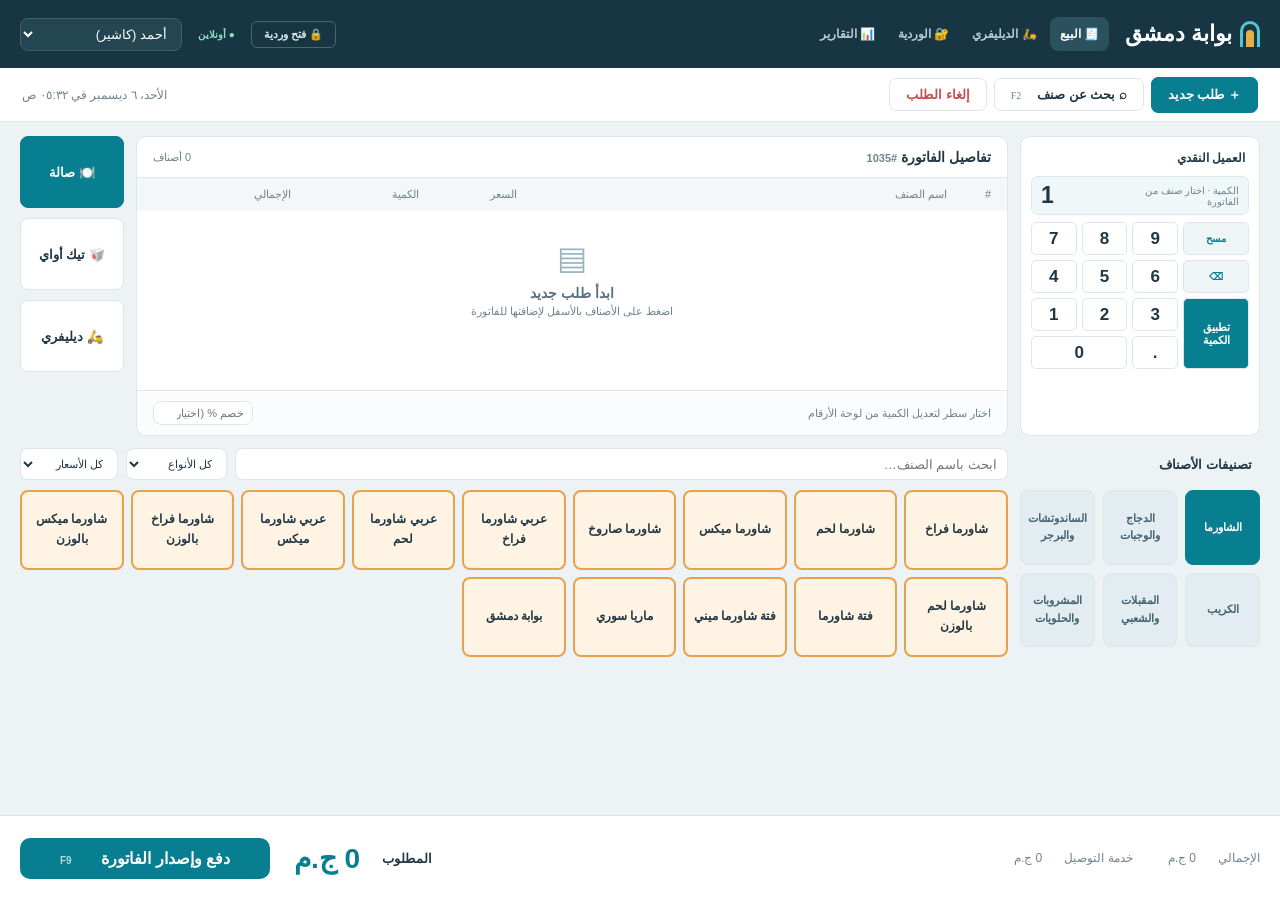
==== commit 3fc29787: "Group menu into six categories and add category management dropdown" ====
--- a/Bawabet-Damascus-Demo.html
+++ b/Bawabet-Damascus-Demo.html
@@ -163,6 +163,7 @@
 }
 
 @media(min-width:1100px){#v-pos.on{grid-template-rows:300px minmax(0,1fr)}}
+@media(min-width:1100px){.chips{height:auto;grid-template-rows:none;grid-auto-rows:max-content;align-content:start;overflow:auto}.chip{width:100%;height:auto}}
 
 </style>
 </head>
@@ -214,7 +215,7 @@
 
 <section id="v-items" class="view">
   <div class="box">
-    <div style="display:flex;justify-content:space-between;align-items:center;margin-bottom:8px"><h3 style="margin:0">إدارة الأصناف</h3><button class="btn in" id="nib" onclick="openEd(0)">+ صنف جديد</button></div>
+    <div style="display:flex;justify-content:space-between;align-items:center;flex-wrap:wrap;gap:8px;margin-bottom:8px"><h3 style="margin:0">إدارة الأصناف</h3><button class="btn in" onclick="addCategory()">+ تصنيف جديد</button><button class="btn in" id="nib" onclick="openEd(0)">+ صنف جديد</button></div>
     <div class="hint">الصنف المركب بتحدد مكوناته وكمية كل مكوّن، ولما يتباع بتتخصم المكونات من المخزن تلقائيًا. الصنف العادي مرتبط بخامة واحدة. ولو للصنف حجمين ليكل حجم سعره ومكوناته.</div>
     <table id="itt"></table>
   </div>
@@ -306,7 +307,18 @@
 const avail=v=>Math.min(...v.r.map(([k,q])=>Math.floor(ST[k].q/q)));
 const ing=v=>v.r.length?v.r.map(([k,q])=>`${ST[k].n} ${q} ${U[ST[k].u][0]}`).join(' + '):'لم تُحدد وصفة المخزون بعد';
 const scope=()=>orders.filter(o=>user.r=='a'||(user.r=='b'&&o.br==user.b)||(user.r=='c'&&o.cs==user.n));
-const cats=()=>['الكل',...new Set(P.map(p=>p.c))];
+const PRODUCT_CATEGORIES=['الشاورما','الدجاج والوجبات','الساندوتشات والبرجر','الكريب','المقبلات والشعبي','المشروبات والحلويات'];
+const cats=()=>['الكل',...PRODUCT_CATEGORIES];
+const escapeMarkup=value=>String(value).replace(/[&<>"']/g,c=>({'&':'&amp;','<':'&lt;','>':'&gt;','"':'&quot;',"'":'&#39;'}[c]));
+function addCategory(){
+ if(user.r!=='a')return alert('إضافة التصنيفات للمدير العام فقط');
+ dlg('تصنيف جديد',[{k:'name',l:'اسم التصنيف'}],'إضافة التصنيف',values=>{
+  const name=values.name.trim().replace(/\s+/g,' ');
+  if(!name)return alert('اكتب اسم التصنيف'),false;
+  if(name==='الكل'||PRODUCT_CATEGORIES.includes(name))return alert('التصنيف موجود بالفعل'),false;
+  PRODUCT_CATEGORIES.push(name);rAll();
+ });
+}
 const nm=(p,i)=>p.n+(p.v[i].z?` (${p.v[i].z})`:'');
 
 function init(){
@@ -356,22 +368,21 @@
 
 /* ===== إدارة الأصناف ===== */
 function rItems(){
- $('#itt').innerHTML='<tr><th>الصنف</th><th>النوع</th><th>التصنيف</th><th>الأحجام / الأسعار / المكونات</th><th></th></tr>'+P.map(p=>`<tr><td>${p.e} <b>${p.n}</b></td><td>${p.s?'عادي':'مركب'}</td><td>${p.c}</td><td>${p.v.map(v=>`<div style="margin-bottom:4px"><b>${v.z?v.z+' — ':''}${f(v.p)}</b><br><small style="color:var(--mu)">${ing(v)}</small></div>`).join('')}</td><td style="white-space:nowrap">${user.r=='a'?`<button class="sm" onclick="openEd(${p.id})">تعديل</button> <button class="sm" onclick="delP(${p.id})">حذف</button>`:'<small style="color:var(--mu)">للمدير العام</small>'}</td></tr>`).join('')}
+ $('#itt').innerHTML='<tr><th>الصنف</th><th>النوع</th><th>التصنيف</th><th>الأحجام / الأسعار / المكونات</th><th></th></tr>'+P.map(p=>`<tr><td>${p.e} <b>${p.n}</b></td><td>${p.s?'عادي':'مركب'}</td><td>${escapeMarkup(p.c)}</td><td>${p.v.map(v=>`<div style="margin-bottom:4px"><b>${v.z?v.z+' — ':''}${f(v.p)}</b><br><small style="color:var(--mu)">${ing(v)}</small></div>`).join('')}</td><td style="white-space:nowrap">${user.r=='a'?`<button class="sm" onclick="openEd(${p.id})">تعديل</button> <button class="sm" onclick="delP(${p.id})">حذف</button>`:'<small style="color:var(--mu)">للمدير العام</small>'}</td></tr>`).join('')}
 function delP(id){if(user.r!='a'||!confirm('حذف الصنف؟'))return;log('حذف صنف '+id);P=P.filter(p=>p.id!=id);cart=[];rAll()}
 function openEd(id){if(user.r!='a')return alert('تعديل الأصناف والأسعار للمدير العام فقط');const p=P.find(x=>x.id==id);
- E=p?JSON.parse(JSON.stringify(p)):{id:0,n:'',c:'ساندوتشات',e:'🌯',s:0,v:[{z:null,p:'',r:[[Object.keys(ST)[0],1]]}]};rEd();opn('em')}
+ E=p?JSON.parse(JSON.stringify(p)):{id:0,n:'',c:PRODUCT_CATEGORIES[0],e:'🌯',s:0,v:[{z:null,p:'',r:[[Object.keys(ST)[0],1]]}]};rEd();opn('em')}
 function rEd(){
  $('#edb').innerHTML=`<h3 style="margin:0 0 8px">${E.id?'تعديل صنف':'صنف جديد'}</h3>
- <input placeholder="اسم الصنف" value="${E.n}" oninput="E.n=this.value">
- <div style="display:flex;gap:6px"><input placeholder="إيموجي" value="${E.e}" oninput="E.e=this.value" style="max-width:80px"><input list="cl" placeholder="التصنيف" value="${E.c}" oninput="E.c=this.value"></div>
- <datalist id="cl">${cats().slice(1).map(c=>`<option>${c}</option>`).join('')}</datalist>
+ <input placeholder="اسم الصنف" aria-label="اسم الصنف" value="${escapeMarkup(E.n)}" oninput="E.n=this.value">
+ <div style="display:flex;gap:6px"><input placeholder="إيموجي" value="${E.e}" oninput="E.e=this.value" style="max-width:80px"><select id="product-category" aria-label="التصنيف" onchange="E.c=this.value" style="flex:1;min-width:0">${PRODUCT_CATEGORIES.map(c=>`<option value="${escapeMarkup(c)}" ${c===E.c?'selected':''}>${escapeMarkup(c)}</option>`).join('')}</select></div>
  <select onchange="E.s=+this.value;if(E.s)E.v.forEach(v=>v.r=v.r.slice(0,1));rEd()"><option value="0" ${E.s?'':'selected'}>صنف مركب (له مكونات)</option><option value="1" ${E.s?'selected':''}>صنف عادي (مرتبط بخامة واحدة)</option></select>
  <label><input type="checkbox" ${E.v.length>1?'checked':''} onchange="tgSz(this.checked)">الصنف له حجمين (صغير / كبير) بمكونات مختلفة</label>
  ${E.v.map((v,i)=>`<div class="vb"><b>${v.z||'السعر والمكونات'}</b><input type="number" placeholder="السعر" value="${v.p}" oninput="E.v[${i}].p=+this.value">`+v.r.map((x,j)=>`<div class="ir"><select onchange="E.v[${i}].r[${j}][0]=this.value;rEd()">${Object.keys(ST).map(k=>`<option value="${k}" ${k==x[0]?'selected':''}>${ST[k].n}</option>`).join('')}</select><input type="number" value="${x[1]}" oninput="E.v[${i}].r[${j}][1]=+this.value"><span>${U[ST[x[0]].u][0]}</span>${E.s?'':`<button class="sm" onclick="E.v[${i}].r.splice(${j},1);rEd()">✕</button>`}</div>`).join('')+(E.s?'':`<button class="sm" onclick="E.v[${i}].r.push([Object.keys(ST)[0],1]);rEd()">+ إضافة مكوّن</button>`)+'</div>').join('')}
  <button class="btn" onclick="saveP()">حفظ الصنف</button><button class="btn g" onclick="cls('em')">إلغاء</button>`}
 function tgSz(on){const b=E.v[0];E.v=on?[{z:'صغير',p:b.p,r:JSON.parse(JSON.stringify(b.r))},{z:'كبير',p:b.p,r:JSON.parse(JSON.stringify(b.r))}]:[{z:null,p:b.p,r:b.r}];rEd()}
 function saveP(){
- if(!E.n.trim()||!E.c.trim())return alert('اكتب اسم الصنف والتصنيف');
+ if(!E.n.trim()||!PRODUCT_CATEGORIES.includes(E.c))return alert('اكتب اسم الصنف واختار التصنيف');
  if(E.v.some(v=>!(v.p>0)||!v.r.length||v.r.some(x=>!(x[1]>0))))return alert('راجع السعر والمكونات وكمياتها');
  if(E.id)P=P.map(p=>p.id==E.id?E:p);else{E.id=Math.max(0,...P.map(p=>p.id))+1;P.push(E)}
  cart=[];cls('em');rAll()}
@@ -554,6 +565,15 @@
 menuItem('بوكسات','بوكس الغربي',315,[], 'ساندوتش بانيه فينو + ساندوتش سوبر كرانشي فينو + ساندوتش كريسبي فينو + بطاطا وثومية ومخلل وصوص حار.');
 // Retain the existing drinks and dessert, which are not replaced by these pages.
 P=[...MENU_PRODUCTS,...P.filter(p=>['مشروبات','حلويات'].includes(p.c))];
+const categoryGroups={
+ 'الشاورما':['ساندوتش شاورما','عربي شاورما','وزن شاورما','وجبة شاورما'],
+ 'الدجاج والوجبات':['دجاج شواية','وجبة غربي','بوكسات'],
+ 'الساندوتشات والبرجر':['ساندوتش غربي','عربي غربي','برجر'],
+ 'الكريب':['كريب'],
+ 'المقبلات والشعبي':['مقبلات','شعبي'],
+ 'المشروبات والحلويات':['مشروبات','حلويات']
+};
+P.forEach(product=>{product.c=Object.keys(categoryGroups).find(category=>categoryGroups[category].includes(product.c))||product.c});
 
 </script>
 <script>
